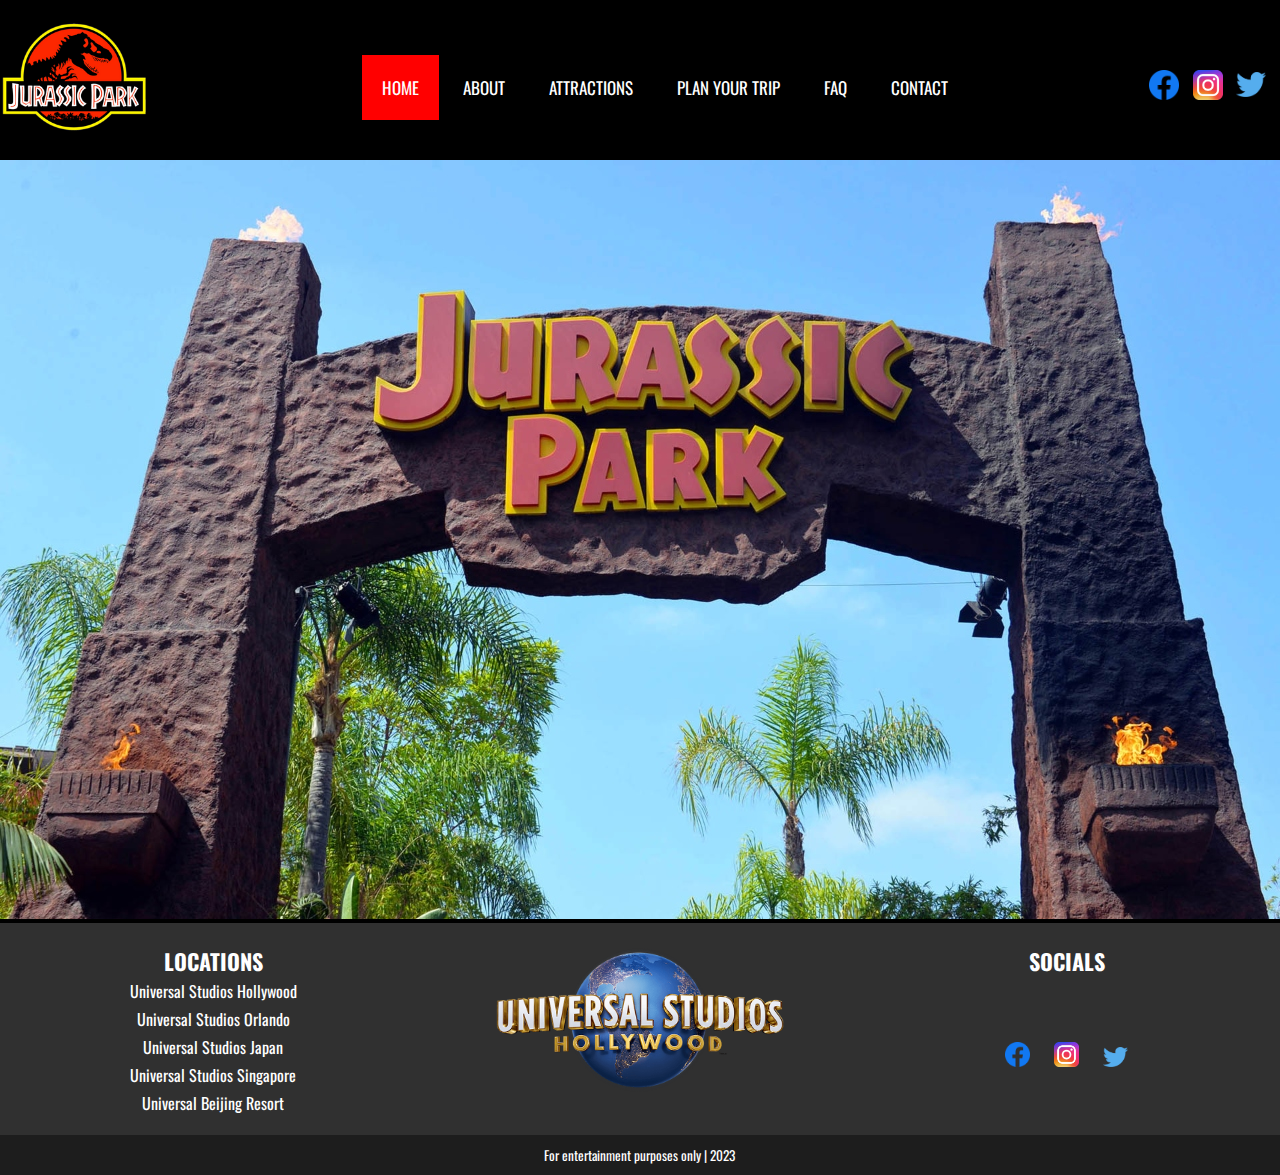
==== index.html @ 945a871c "added main image for main page and alternates for different screen sizes as well as checked for html" ====
<!doctype html>
<html lang="en">
    <head>
        <title>Jurassic Park Tours</title>
        <link rel="stylesheet" href="styles.css">
        <link rel="stylesheet" href="https://cdnjs.cloudflare.com/ajax/libs/font-awesome/4.7.0/css/font-awesome.min.css">
        <meta charset="UTF-8">
        <meta name="viewport" content="width=device-width, initial-scale=1">
        <script src="javascript.js" async></script>
    </head>
    <body>
        <header class="topnav">
            <div class="home">
                <a href="index.html"><img src="images/jurassicparklogo.png" alt="Jurassic Park Logo"></a>
            </div>

            <ul id="myLinks">
                <li class="currentPage"><a href="index.html">Home</a></li>
                <li><a href="#">About</a></li>
                <li><a href="#">Attractions</a></li>
                <li><a href="#">Plan Your Trip</a></li>
                <li><a href="#">FAQ</a></li>
                <li><a href="#">Contact</a></li>
            </ul>

            <div class="socials">
                <a href="https://www.facebook.com/UniversalStudiosHollywood/" target="_blank"><img src="images/Facebook.png" alt="Facebook link for Jurassic Park Tours website."></a>
                <a href="https://www.instagram.com/unistudios/?hl=en" target="_blank"><img src="images/instagram.png" alt="Instagram link for Jurassic Park Tours website."></a>
                <a href="https://twitter.com/UniStudios?ref_src=twsrc%5Egoogle%7Ctwcamp%5Eserp%7Ctwgr%5Eauthor" target="_blank"><img src="images/twitter.png" alt="Twitter link for Jurassic Park Tours website."></a>
            </div>
            

            <!-- hamburger menu -->
            <a href="javascript: void(0);" class="icon" onclick="myFunction()">
                <i class="fa fa-bars"></i>
              </a>
        </header>

        <picture class="mainImage">
            <source media="(max-width:500px)" srcset="images/jurassicParkEntrance500px.jpg">
            <source media="(max-width:961px)" srcset="images/jurassicParkEntrance1961px.jpg">
            <source media="(max-width:1280px)" srcset="images/jurassicParkEntrance1280.jpg">
            <img src="images/jurassicParkEntrance1280.jpg" alt="Biggest Jurassic Park Entrance Image.">
        </picture>

        <footer>
            <img src="images/universal-logo.png" alt="Universal Studios logo">
            
            <h3>Socials</h3>
            <div class="socials2">
                <a href="https://www.facebook.com/UniversalStudiosHollywood/" target="_blank"><img src="images/Facebook.png" alt="Facebook link for Jurassic Park Tours website."></a>
                <a href="https://www.instagram.com/unistudios/?hl=en" target="_blank"><img src="images/instagram.png" alt="Instagram link for Jurassic Park Tours website."></a>
                <a href="https://twitter.com/UniStudios?ref_src=twsrc%5Egoogle%7Ctwcamp%5Eserp%7Ctwgr%5Eauthor" target="_blank"><img src="images/twitter.png" alt="Twitter link for Jurassic Park Tours website."></a>
            </div>

            <h3 class="heading1">Locations</h3>
            <ul class="locations">
                <li><a href="https://www.universalstudioshollywood.com/web/en/us?__source=ps..psta..dr..ush..cna..pdt..len..adv..ipna..exna..prlsa..pous..csh..pgl..tgm..onof..sitena..2021&gclid=CjwKCAjwhJukBhBPEiwAniIcNX-76KeP8DraDmMhNZZ-oWbEqIw3ndaGOZDXCGV5Rdk2bGV9aglWeRoCqQoQAvD_BwE&gclsrc=aw.ds">Universal Studios Hollywood</a></li>
                <li><a href="https://www.universalorlando.com/web/en/us">Universal Studios Orlando</a></li>
                <li><a href="https://www.usj.co.jp/web/en/us">Universal Studios Japan</a></li>
                <li><a href="https://www.rwsentosa.com/en/attractions/universal-studios-singapore">Universal Studios Singapore</a></li>
                <li><a href="https://www.universalbeijingresort.com/en">Universal Beijing Resort</a></li>
            </ul>

            <small>For entertainment purposes only | 2023</small>
        </footer>
    </body>
</html>
---- styles.css ----
/* Default Styles */
@import url('https://fonts.googleapis.com/css2?family=Lato:ital,wght@1,300&family=Oswald:wght@200;300;400;500;600;700&display=swap');

html {
    background-color: #000;
    color: white;
    margin: 0;
    padding: 0;
}

body {
    margin: 0;
    padding: 0;
}

h1, h2, h3, h4, ul li, small {
    font-family: 'Oswald';
}

h1 {
    font-size: 30px;
}

h2 {
    font-size: 26px;
}

h3 {
    font-size: 22px;
}

/* Mobile Version */
@media screen and (min-width: 500px) {
    /* Mobile Menu */
    header {
        display: grid;
        grid-template-columns: 180px 1fr 50px;
    }

    .currentPage {
        background-color: red;
    }

    header ul li {
        list-style-type: none;
        text-align: center;
    }

    header ul li a {
        text-decoration: none;
        color: white;
        text-transform: uppercase;
    }

    header ul {
        overflow: hidden;
        position: relative;
        margin-top: 20px;
    }

    /* This is to hide the navigation items on mobile */
    header ul {
        display: none;
        padding-left: 0px;
    }

    header ul li a.icon {
        background: black;
        display: block;
        position: absolute;
        right: 0;
        top: 0;
    }

    header img, footer img {
        width: 150px;
    }

    .fa-bars::before {
        color: red;
    }

    .fa-bars::after {
        color: yellow;
    }

    /* Style the navigation menu */
    .topnav {
        overflow: hidden;
        background-color: #000;
        position: relative;
    }
  
    /* Hide the links inside the navigation menu (except for logo/home) */
    .topnav #myLinks {
        display: none;
        background-color: rgb(48, 48, 48);
        margin-top: 48px;
    }
  
    /* Style navigation menu links */
    .topnav a {
        color: white;
        padding: 14px 16px;
        text-decoration: none;
        font-size: 17px;
        display: block;
    }
    
    /* Style the hamburger menu */
    .topnav a.icon {
        background: black;
        display: block;
        position: absolute;
        right: 0;
        top: 0;
    }
    
    /* Add a grey background color on mouse-over */
    .topnav a:hover {
        background-color: yellow;
        color: white;
    }

    .topnav li a:hover {
        background-color: red;
    }
    
    /* Style the active link (or home/logo) */
    .active {
        color: white;
    }

    .home a:hover {
        background-color: transparent;
    }

    .socials {
        grid-column: 3 / 4;
        padding-left: 20px;
        padding-top: 20px;
    }

    .socials a {
        padding: 0px 0px 10px 0px;
    }

    .socials a:hover {
        background-color: transparent;
    }

    .socials img {
        width: 25px;
    }

    a.icon {
        grid-column: 2 / 3;
    }

    /* --- Main Image --- */

    /* --- Mobile footer --- */
    footer {
        display: grid;
        grid-template: 1fr;
        text-align: center;
        background-color:rgb(48, 48, 48);
    }

    footer img {
        margin: 0 auto;
    }

    footer h3 {
        text-transform: uppercase;
    }

    footer small {
        background-color:#1d1d1d;
        padding: 10px 20px;
    }

    footer .socials2 img {
        width: 25px;
        padding-left: 10px;
        padding-right: 10px;
        padding-bottom: 10px;
    }

    .locations {
        list-style-type: none;
        padding: 0px;
        margin-top: -10px;
    }
    .locations ul {
        padding: 0px;
    }

    .locations li a {
        color: white;
        text-decoration: none;
    }

    .locations li a:hover {
        color: red;
    }
}

/* --- Tablet Version--- */
@media screen and (min-width: 961px) {
    header img, footer img {
        width: 150px;
    }

    header {
        display: grid;
        grid-template-columns: 150px 1fr 50px;
        padding: 20px;
    }

    header ul {
        padding-left: 0px;
    }

    header ul li {
        list-style-type: none;
        text-align: center;
    }

    header ul li a {
        text-decoration: none;
        color: white;
        text-transform: uppercase;
    }

    header ul li a:hover {
        background-color:rgb(48, 48, 48);
        color: white;
    }

    #myLinks {
        margin: 20px 10px 10px 10px;
    }

    .currentPage {
        background-color: red;
    }

    .home, .home a {
        padding: 0px;
    }

    .home a:hover {
        background-color: transparent;
    }

    .topnav a img:hover {
        background-color: transparent;
    }

    a.icon {
        grid-column: 2 / 3;
    }

    .icon:hover {
        background-color: yellow;
    }

    .fa-bars::before {
        color: red;
    }

    .fa-bars::after {
        color: yellow;
    }

    /* Style the navigation menu */
    .topnav {
        overflow: hidden;
        background-color: #000;
        position: relative;
    }
  
    /* Hide the links inside the navigation menu (except for logo/home) */
    .topnav #myLinks {
        display: none;
        background-color: rgb(48, 48, 48);
    }
  
    /* Style navigation menu links */
    .topnav a {
        color: white;
        text-decoration: none;
        font-size: 17px;
        display: block;
    }
    
    /* Style the hamburger menu */
    .topnav a.icon {
        display: block;
        position: absolute;
        right: 0;
        top: 0;
    }

    .topnav li a:hover {
        background-color: red;
    }
    
    /* Style the active link (or home/logo) */
    .active {
        color: white;
    }

    .socials {
        display: block;
        grid-column: 3 / 4;
        align-items: center;
        padding-top: 15px;
        padding-left: 0px;
    }

    .socials a {
        padding: 2px;
    }

    .socials img {
        width: 25px;
    }

    /* --- Tablet footer --- */
    footer {
        display: grid;
        grid-template-columns: 1fr 1fr 1fr;
        text-align: center;
        background-color:rgb(48, 48, 48);
    }

    footer img {
        margin: 0 auto;
        grid-column: 2 / 3;
        grid-row: 1 / 4;
        width: 300px;
    }

    footer h3 {
        grid-column: 3 / 4;
        text-transform: uppercase;
    }

    footer h3.heading1 {
        grid-column: 1 / 2;
        grid-row: 1 / 2;
    }

    footer .socials2 {
        grid-column: 3 / 4;
    }

    footer .socials2 img {
        width: 25px;
        padding-bottom: 20px;
        padding-right: 10px;
        padding-left: 10px;
        margin-top: 0px;
    }

    .locations {
        padding-left: 0px;
        grid-column: 1 / 2;
        grid-row: 2 / 3;
        margin-top: -8px;
    }

    h3.heading1 {
        margin-bottom: 0px;
        grid-column: 1 / 2;
        height: 20px;
    }

    .locations li {
        list-style-type: none;
    }

    .locations li a {
        text-decoration: none;
        color: white;
    }

    .locations li a:hover {
        color: red;
    }

    footer small {
        padding: 20px;
        background-color: #1d1d1d;
        grid-column: 1 / 4;
    }
}

/* --- Desktop Version --- */
@media screen and (min-width: 1280px) {
    body {
        width: 1280px;
        margin: 0 auto;
    }

    header {
        display: grid;
        grid-template-columns: 200px 1fr 150px;
        padding: 20px 0px;
    }

    header ul {
        text-align: center;
        justify-content: space-around;
        align-items: center;
        padding-left: 0px;
        display: block !important;
    }

    .topnav #myLinks {
        background-color: transparent;
        justify-content: space-evenly;
    }

    .topnav #myLinks {
        margin-top: 35px;
    }

    #myLinks li a {
        padding: 0px;
    }

    header ul li {
        list-style-type: none;
        text-transform: uppercase;
        display: inline-block;
        padding: 20px;
    }

    header ul li:hover {
        background-color: red;
        color: white;
    }

    header ul li a {
        color: white;
        text-decoration: none;
        padding: 20px;
    }

    .topnav a.icon {
        display: none !important;
    }

    .fa:hover {
        padding: 0px;
    }

    footer {
        display: grid;
        grid-template-columns: 1fr 1fr 1fr;
        text-align: center;
        background-color:rgb(48, 48, 48);
    }

    footer img {
        width: 300px;
        margin: 0 auto;
        grid-column: 2 / 3;
        grid-row: 1 / 3;
    }

    footer small {
        grid-column: 1 / 4;
        padding: 10px;
        background-color: #1d1d1d;
    }

    footer h3 {
        text-transform: uppercase;
        text-align: center;
        grid-column: 3 / 4;
    }

    footer .heading1 {
        grid-column: 1 / 2;
        grid-row: 1 / 2;
    }

    /* socials for header */
    .socials {
        display: inline-flex;
        justify-content: space-evenly;
        align-items: center;
    }

    .socials img, .socials2 img {
        width: 30px;
    }

    .socials a {
        width: 25px;
        padding: 0px;
    }

    .socials a:hover {
        background-color: transparent;
    }

    /* Social Links for footer section */
    .socials2 {
        align-content: center;
        grid-column: 3 / 4;
    }

    .socials2 img {
        padding: 0px 20px;
    }

    /* Locations section on footer */
    .locations {
        grid-column: 1 / 2;
        grid-row: 2 / 3;
        padding-left: 0px;
        margin-top: -20px;
    }

    .locations li {
        list-style-type: none;
        padding-bottom: 4px;
    }

    .locations li a {
        color: white;
    }

    .locations li a:hover {
        color: red;
    }
}
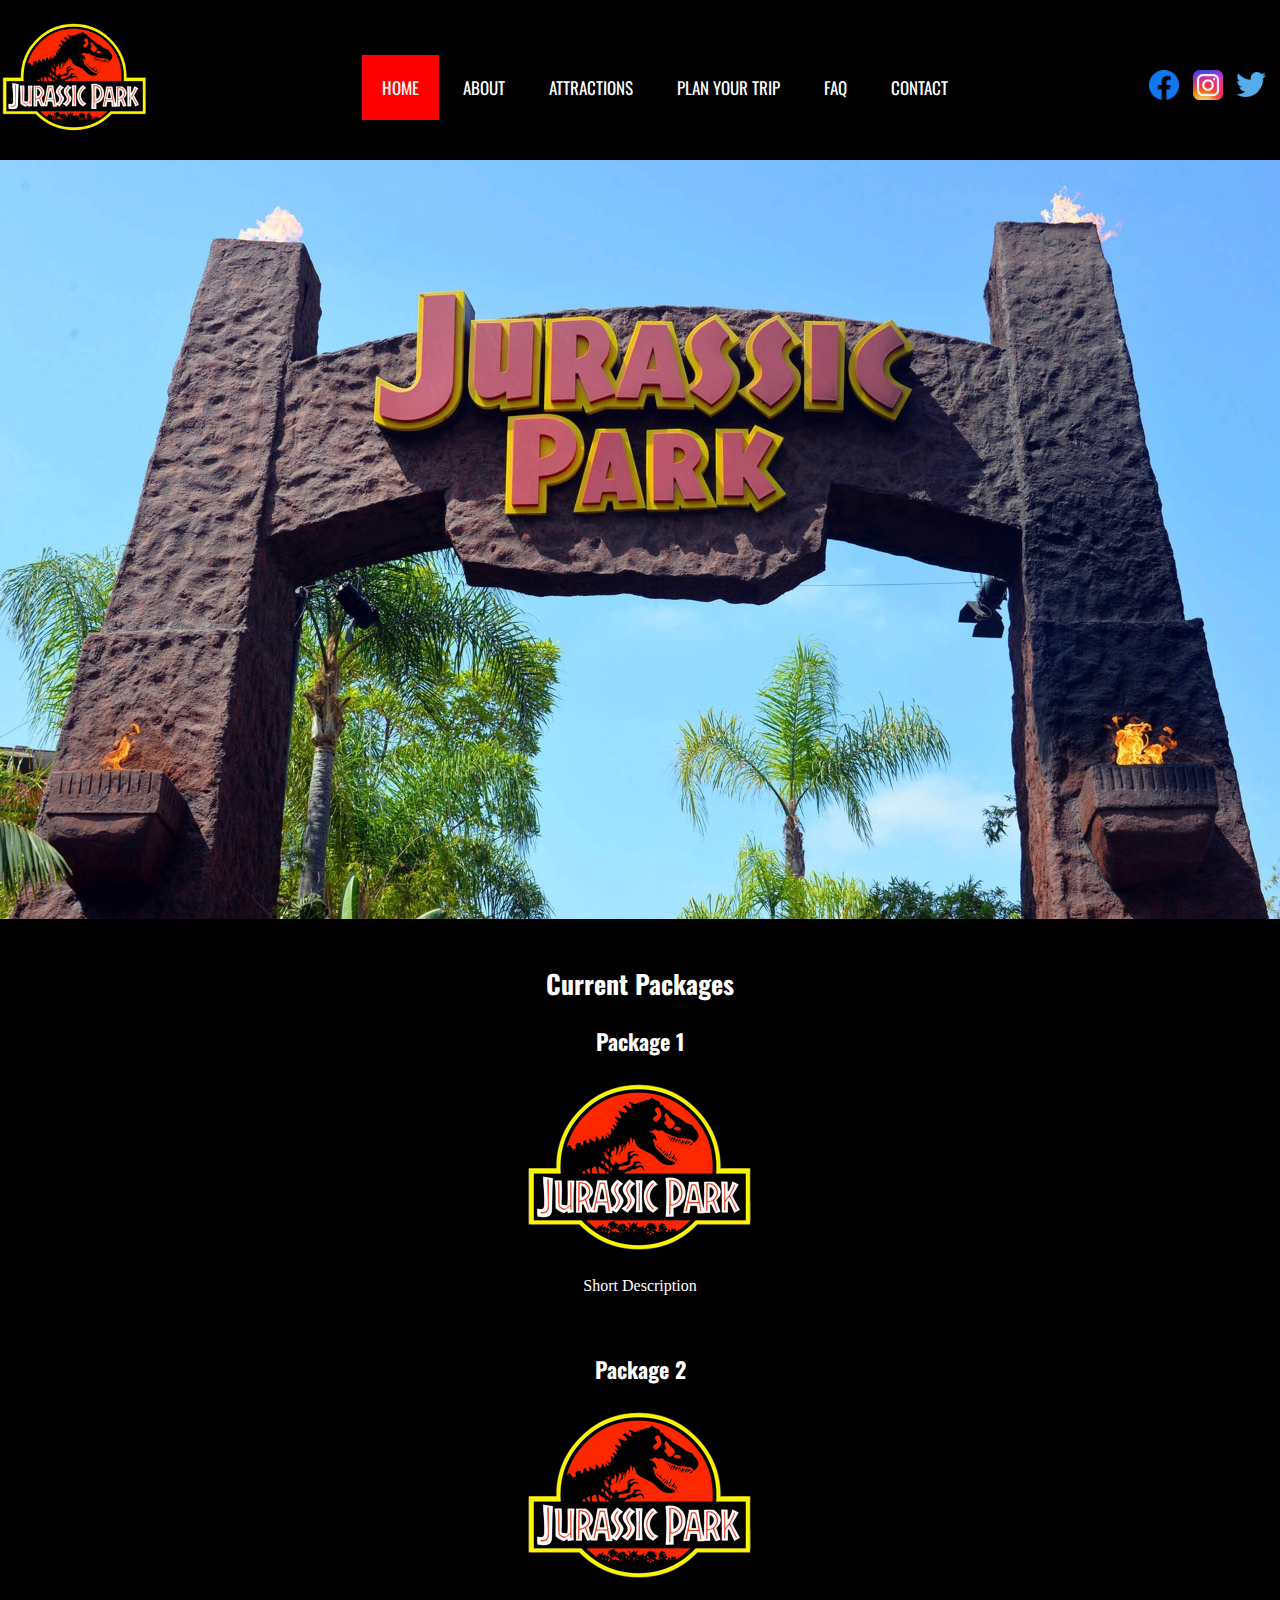
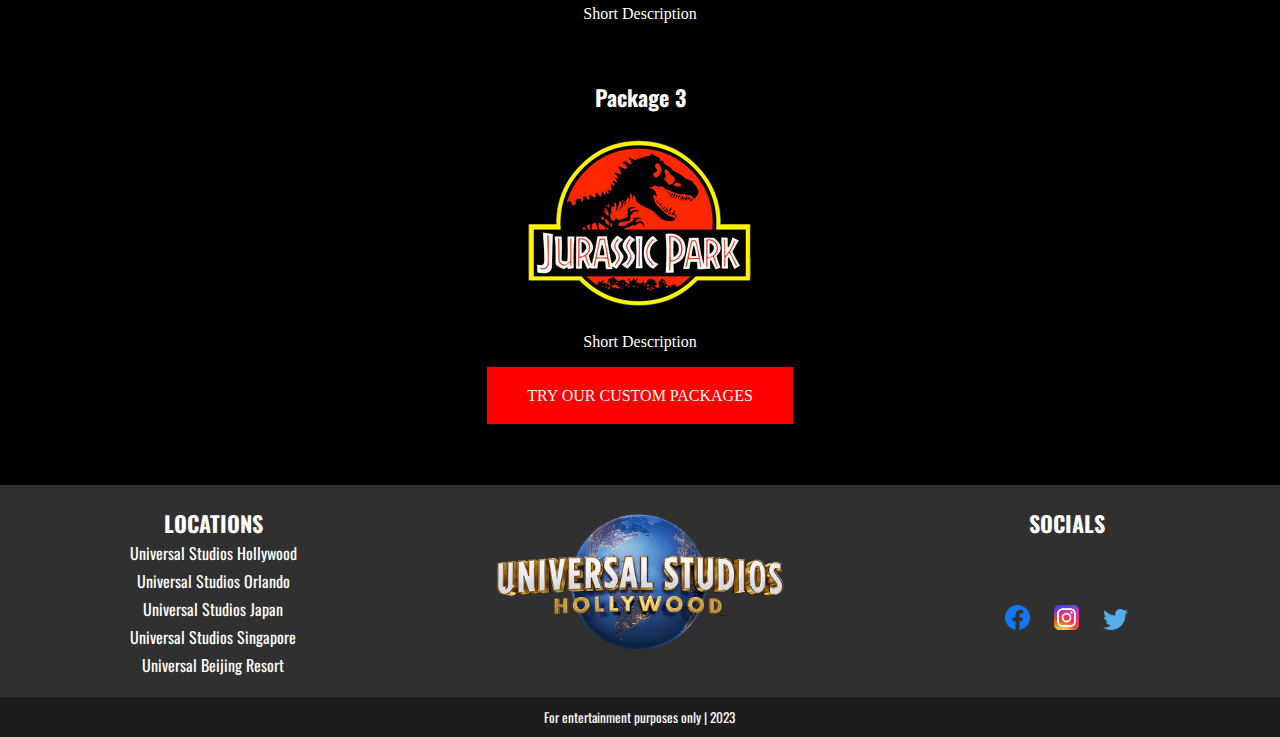
==== commit 627a8249: "added packages section to home page" ====
--- a/index.html
+++ b/index.html
@@ -36,12 +36,38 @@
               </a>
         </header>
 
+        <!-- Main Image -->
         <picture class="mainImage">
             <source media="(max-width:500px)" srcset="images/jurassicParkEntrance500px.jpg">
-            <source media="(max-width:961px)" srcset="images/jurassicParkEntrance1961px.jpg">
+            <source media="(max-width:961px)" srcset="images/jurassicParkEntrance1961.jpg" width="961px">
             <source media="(max-width:1280px)" srcset="images/jurassicParkEntrance1280.jpg">
             <img src="images/jurassicParkEntrance1280.jpg" alt="Biggest Jurassic Park Entrance Image.">
         </picture>
+
+        <!-- Current Packages -->
+        <section class="packages">
+            <h2>Current Packages</h2>
+
+            <section class="package1">
+                <h3>Package 1</h3>
+                <img src="images/jurassicparklogo.png">
+                <p>Short Description</p>
+            </section>
+
+            <section class="package2">
+                <h3>Package 2</h3>
+                <img src="images/jurassicparklogo.png">
+                <p>Short Description</p>
+            </section>
+
+            <section class="package3">
+                <h3>Package 3</h3>
+                <img src="images/jurassicparklogo.png">
+                <p>Short Description</p>
+            </section>
+
+            <a href="#">Try Our Custom Packages</a>
+        </section>
 
         <footer>
             <img src="images/universal-logo.png" alt="Universal Studios logo">
--- a/styles.css
+++ b/styles.css
@@ -157,7 +157,25 @@
         grid-column: 2 / 3;
     }
 
-    /* --- Main Image --- */
+    /* --- Packages --- */
+    .packages {
+        padding: 20px 20px 80px 20px;
+        text-align: center;
+    }
+
+    .package1, .package2, .package3 {
+        padding-bottom: 20px;
+        text-align: center;
+    }
+
+    .packages a {
+        color: white;
+        text-align: center;
+        text-decoration: none;
+        text-transform: uppercase;
+        background-color: red;
+        padding: 20px 40px;
+    }
 
     /* --- Mobile footer --- */
     footer {
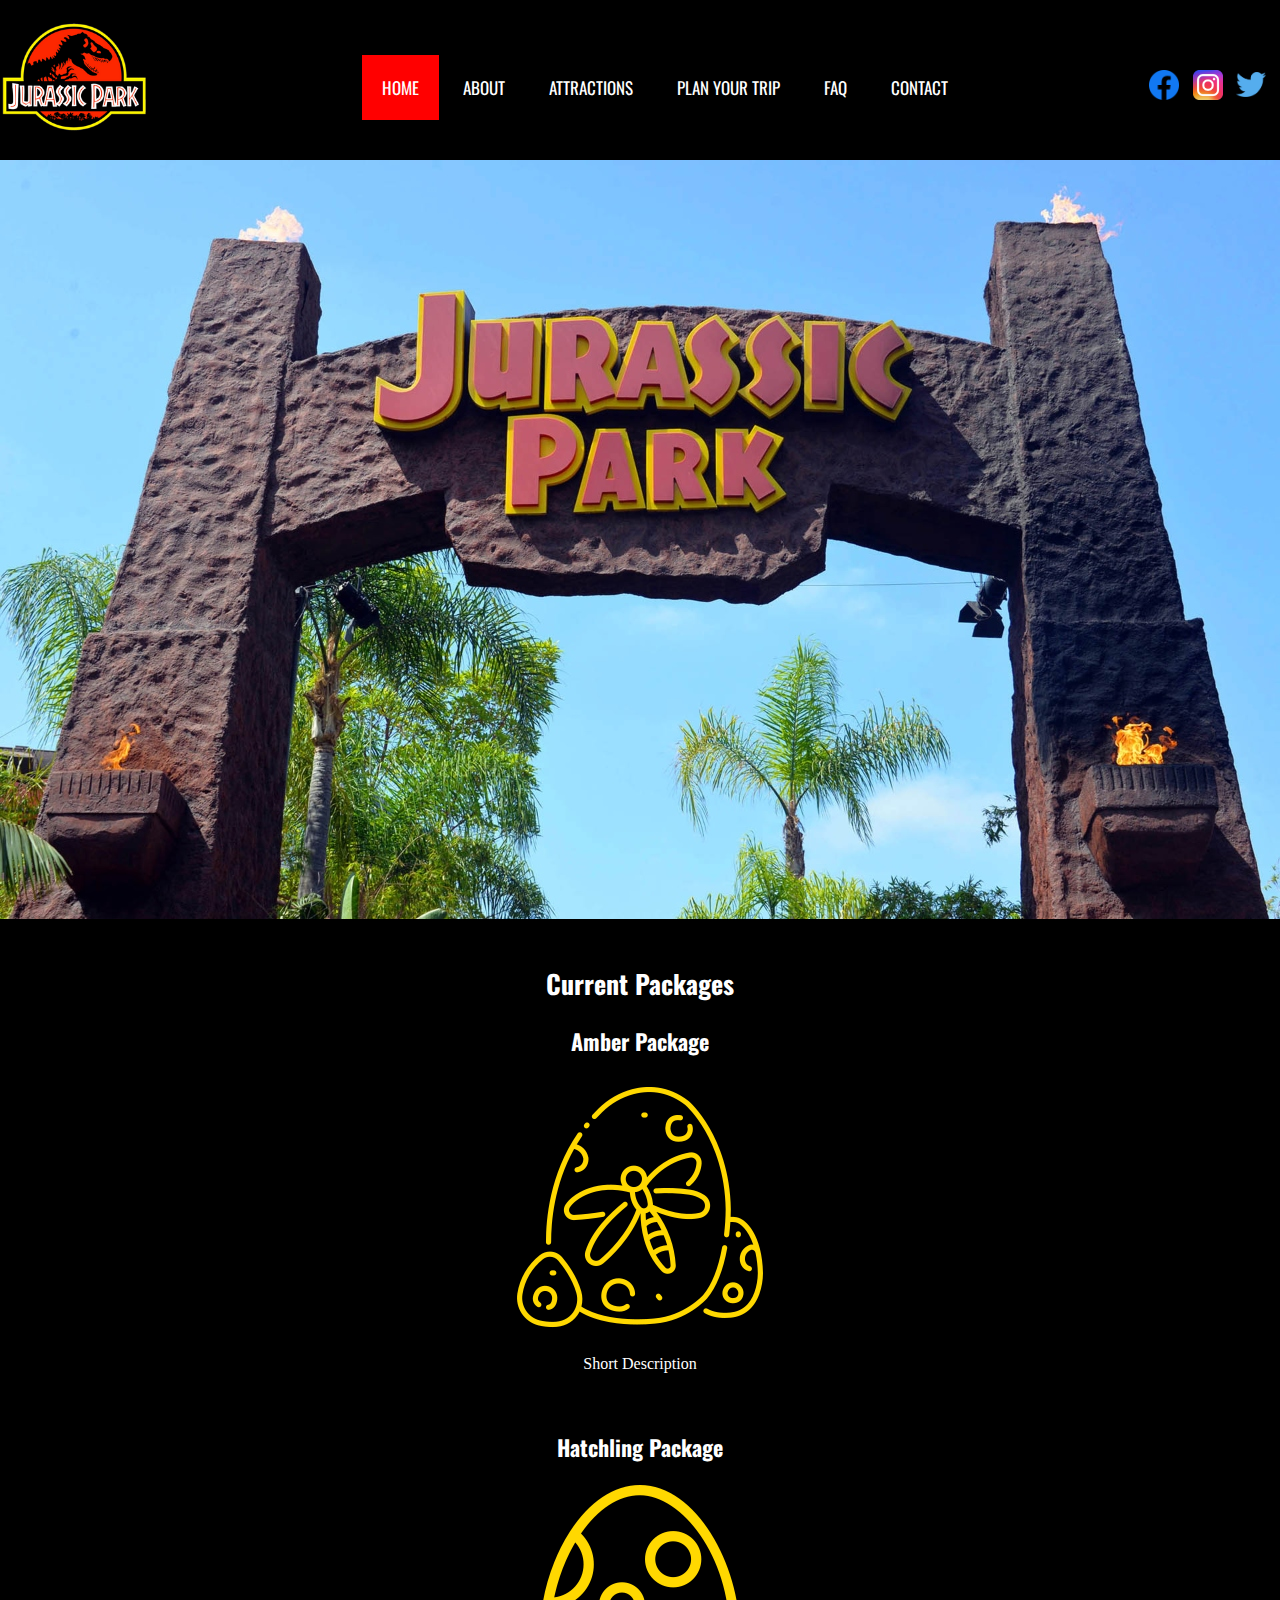
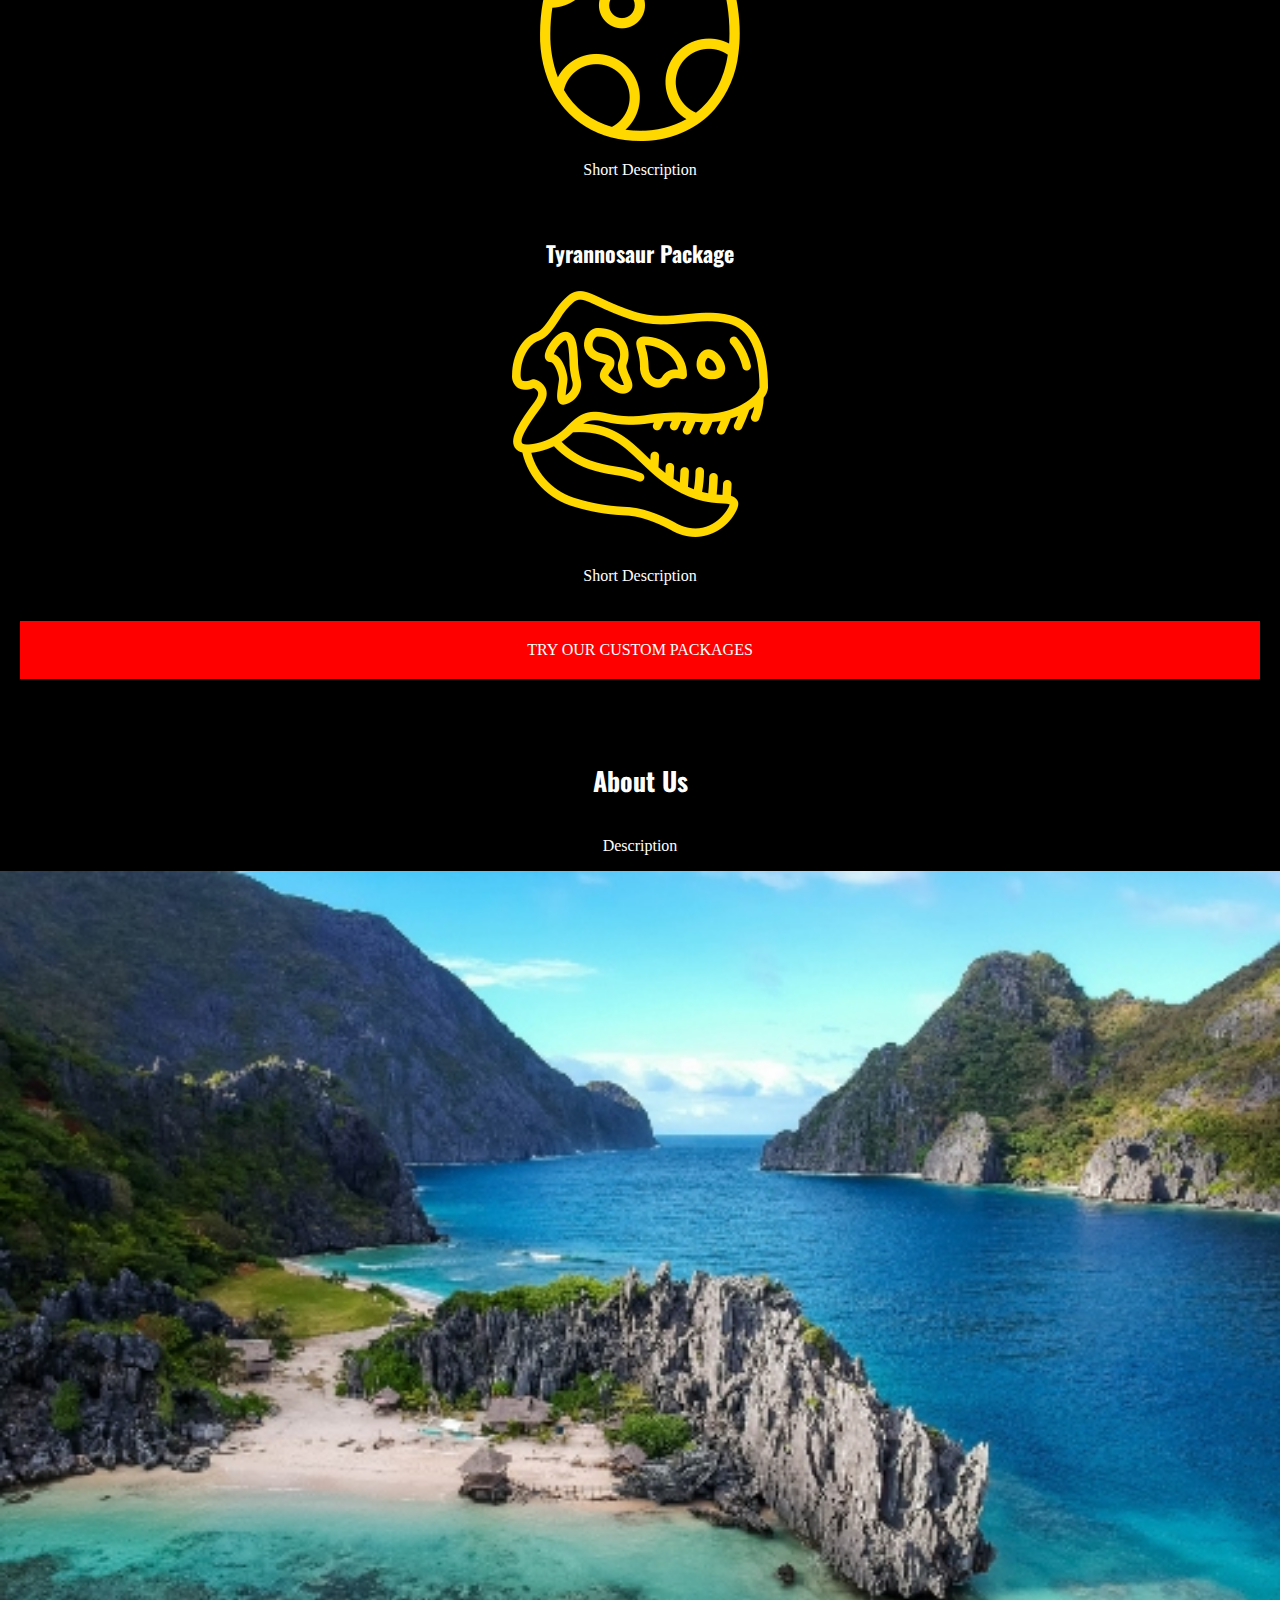
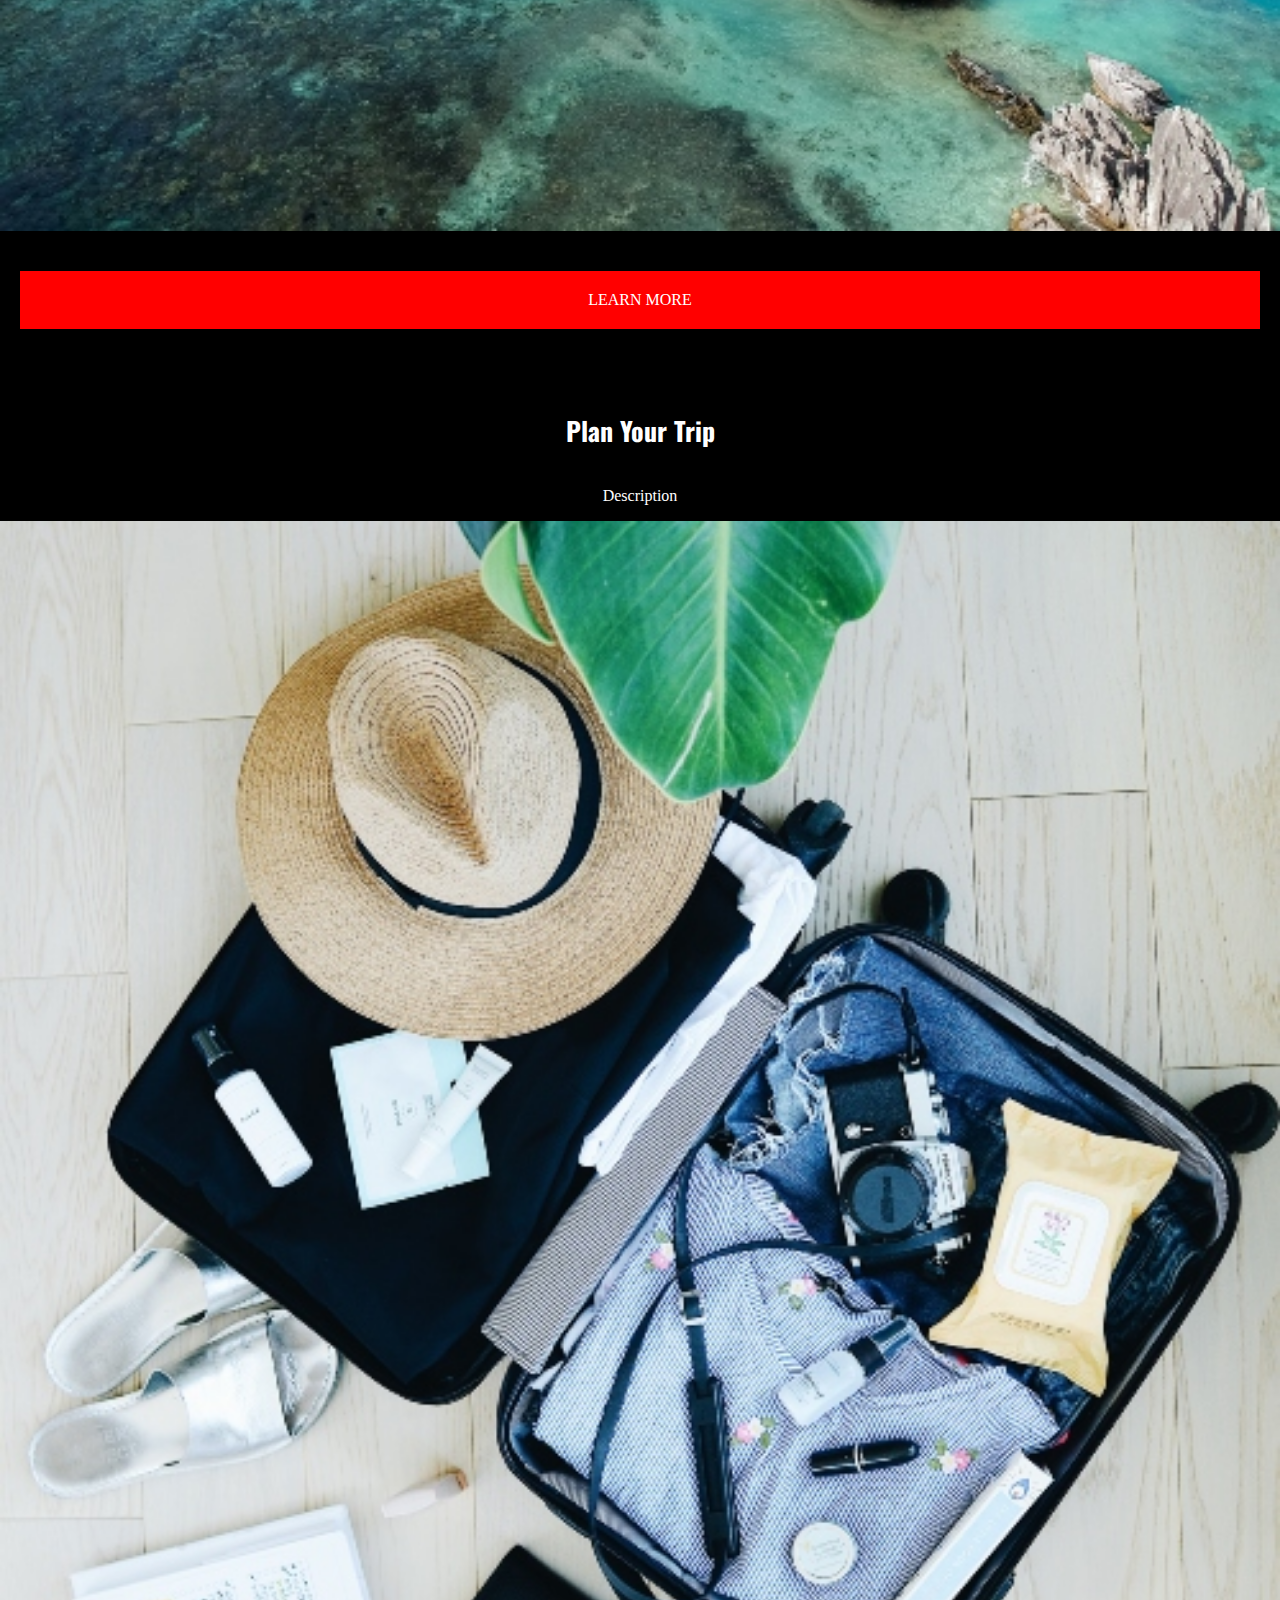
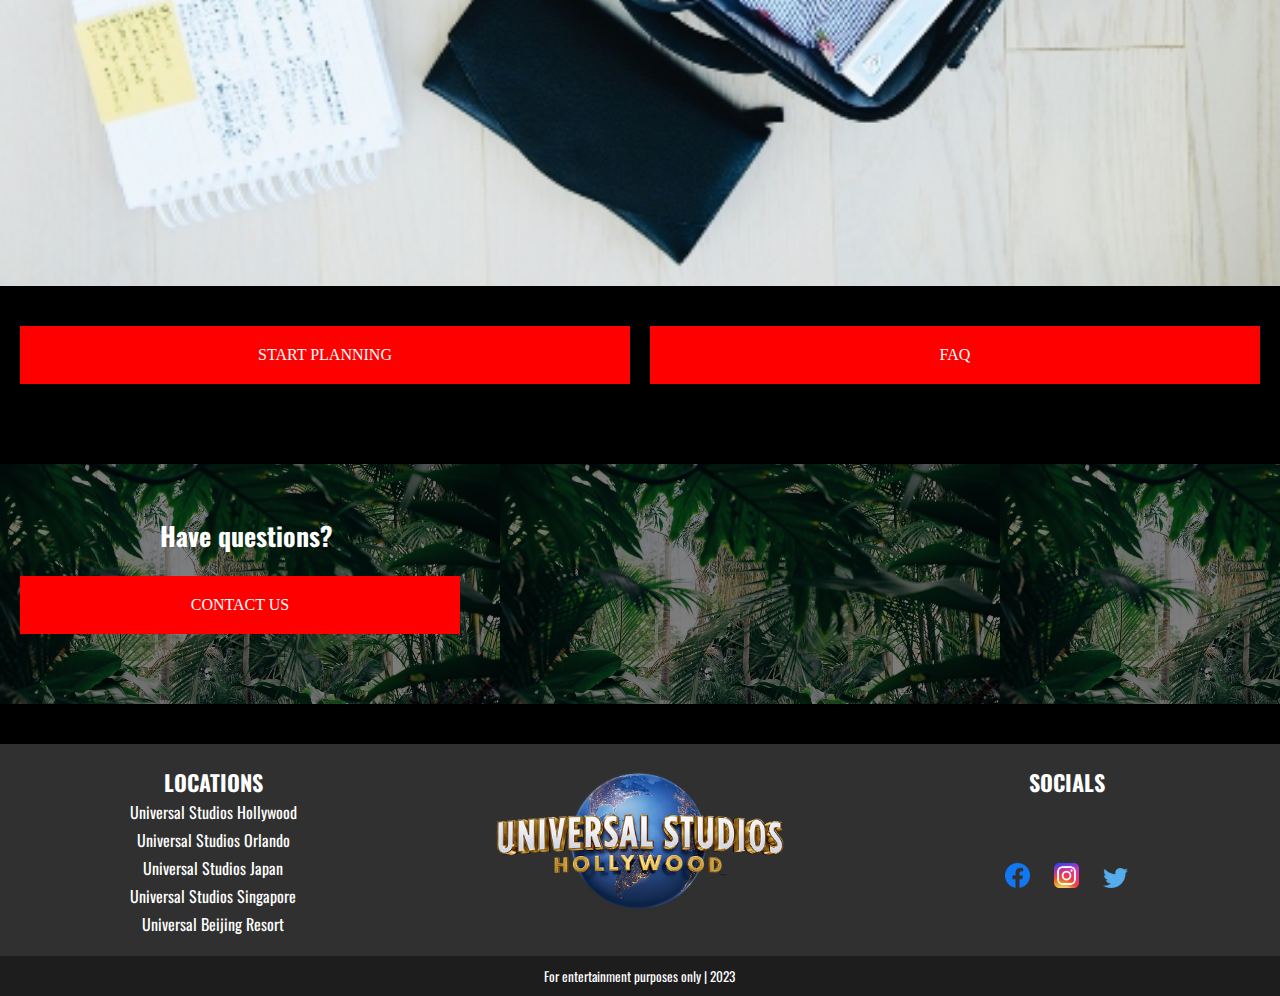
==== commit db6f8008: "finished up home page mobile layout" ====
--- a/index.html
+++ b/index.html
@@ -49,24 +49,49 @@
             <h2>Current Packages</h2>
 
             <section class="package1">
-                <h3>Package 1</h3>
-                <img src="images/jurassicparklogo.png">
+                <h3>Amber Package</h3>
+                <img src="images/amber.png">
                 <p>Short Description</p>
             </section>
 
             <section class="package2">
-                <h3>Package 2</h3>
-                <img src="images/jurassicparklogo.png">
+                <h3>Hatchling Package</h3>
+                <img src="images/hatchling.png">
                 <p>Short Description</p>
             </section>
 
             <section class="package3">
-                <h3>Package 3</h3>
-                <img src="images/jurassicparklogo.png">
+                <h3>Tyrannosaur Package</h3>
+                <img src="images/trex.png">
                 <p>Short Description</p>
             </section>
 
             <a href="#">Try Our Custom Packages</a>
+        </section>
+
+        <section class="aboutUs">
+            <h2>About Us</h2>
+            <p>Description</p>
+            <img src="images/island500.jpg" alt="Island drone picture.">
+            <a href="#">Learn More</a>
+        </section>
+
+        <section class="planTrip">
+            <h2>Plan Your Trip</h2>
+            <p>Description</p>
+            <img src="images/travelling.jpg" alt="Island drone picture.">
+            <div class="links">
+                <a href="#">Start Planning</a>
+                <a href="#">FAQ</a>
+            </div>
+        </section>
+
+        <div class="questionsCallout">
+            <h2>Have questions?</h2>
+            <a href="#">Contact Us</a>
+        </div>
+
+        <section class="questions">
         </section>
 
         <footer>
--- a/styles.css
+++ b/styles.css
@@ -131,6 +131,11 @@
         color: white;
     }
 
+    .mainImage {
+        display: block;
+        overflow: clip;
+    }
+
     .home a:hover {
         background-color: transparent;
     }
@@ -159,8 +164,14 @@
 
     /* --- Packages --- */
     .packages {
-        padding: 20px 20px 80px 20px;
-        text-align: center;
+        display: flex;
+        flex-direction: column;
+        padding: 20px 20px 60px 20px;
+        text-align: center;
+    }
+
+    .packages h2 {
+        margin-bottom: 0px;
     }
 
     .package1, .package2, .package3 {
@@ -176,6 +187,117 @@
         background-color: red;
         padding: 20px 40px;
     }
+
+    /* --- About Us Section --- */
+    .aboutUs {
+        display: flex;
+        flex-direction: column;
+        padding-top: 0px;
+        padding-bottom: 60px;
+        text-align: center;
+    }
+
+    .aboutUs img {
+        padding-bottom: 40px;
+    }
+
+    .aboutUs a {
+        color: white;
+        text-align: center;
+        text-decoration: none;
+        text-transform: uppercase;
+        background-color: red;
+        padding: 20px;
+        margin-left: 20px;
+        margin-right: 20px;
+    }
+
+    /* --- Plan Your Trip Section --- */
+    .planTrip {
+        display: flex;
+        flex-direction: column;
+        padding-top: 0px;
+        padding-bottom: 20px;
+        text-align: center;
+    }
+
+    .planTrip img {
+        padding-bottom: 20px;
+    }
+
+    .planTrip a {
+        color: white;
+        text-align: center;
+        text-decoration: none;
+        text-transform: uppercase;
+        background-color: red;
+        padding: 20px;
+    }
+
+    .planTrip .links a:first-child {
+        margin-right: 10px;
+    }
+
+    .planTrip .links a:last-child {
+        margin-left: 10px;
+    }
+
+    .links {
+        display: grid;
+        grid-template-columns: 1fr 1fr;
+        margin: 20px;
+    }
+
+    /* --- Questions Callout Section --- */
+    .questions {
+        display: flex;
+        padding-top: 120px;
+        padding-bottom: 120px;
+        padding-left: 20px;
+        padding-right: 20px;
+        background-image:url(images/jungle500.jpg);
+        filter: hue-rotate(0deg) brightness(50%) grayscale(10%);
+        margin-top: 40px;
+        margin-bottom: 40px;
+    }
+
+    .questionsCallout {
+        position: absolute;
+        z-index: 1;
+    }
+
+    .questionsCallout a {
+        position: absolute;
+        color: white;
+        text-align: center;
+        text-decoration: none;
+        text-transform: uppercase;
+        background-color: red;
+        padding: 20px;
+        margin-left: 20px;
+        width: 400px;
+    }
+
+    .questionsCallout h2 {
+        padding-top: 70px;
+        margin-left: 160px;
+    }
+
+    /*.questions h2 {
+        position: absolute;
+        margin-left: auto;
+        margin-right: auto;
+    }*/
+
+    /*.questions a {
+        position: absolute;
+        color: white;
+        text-align: center;
+        text-decoration: none;
+        text-transform: uppercase;
+        background-color: red;
+        padding: 20px;
+    }*/
 
     /* --- Mobile footer --- */
     footer {
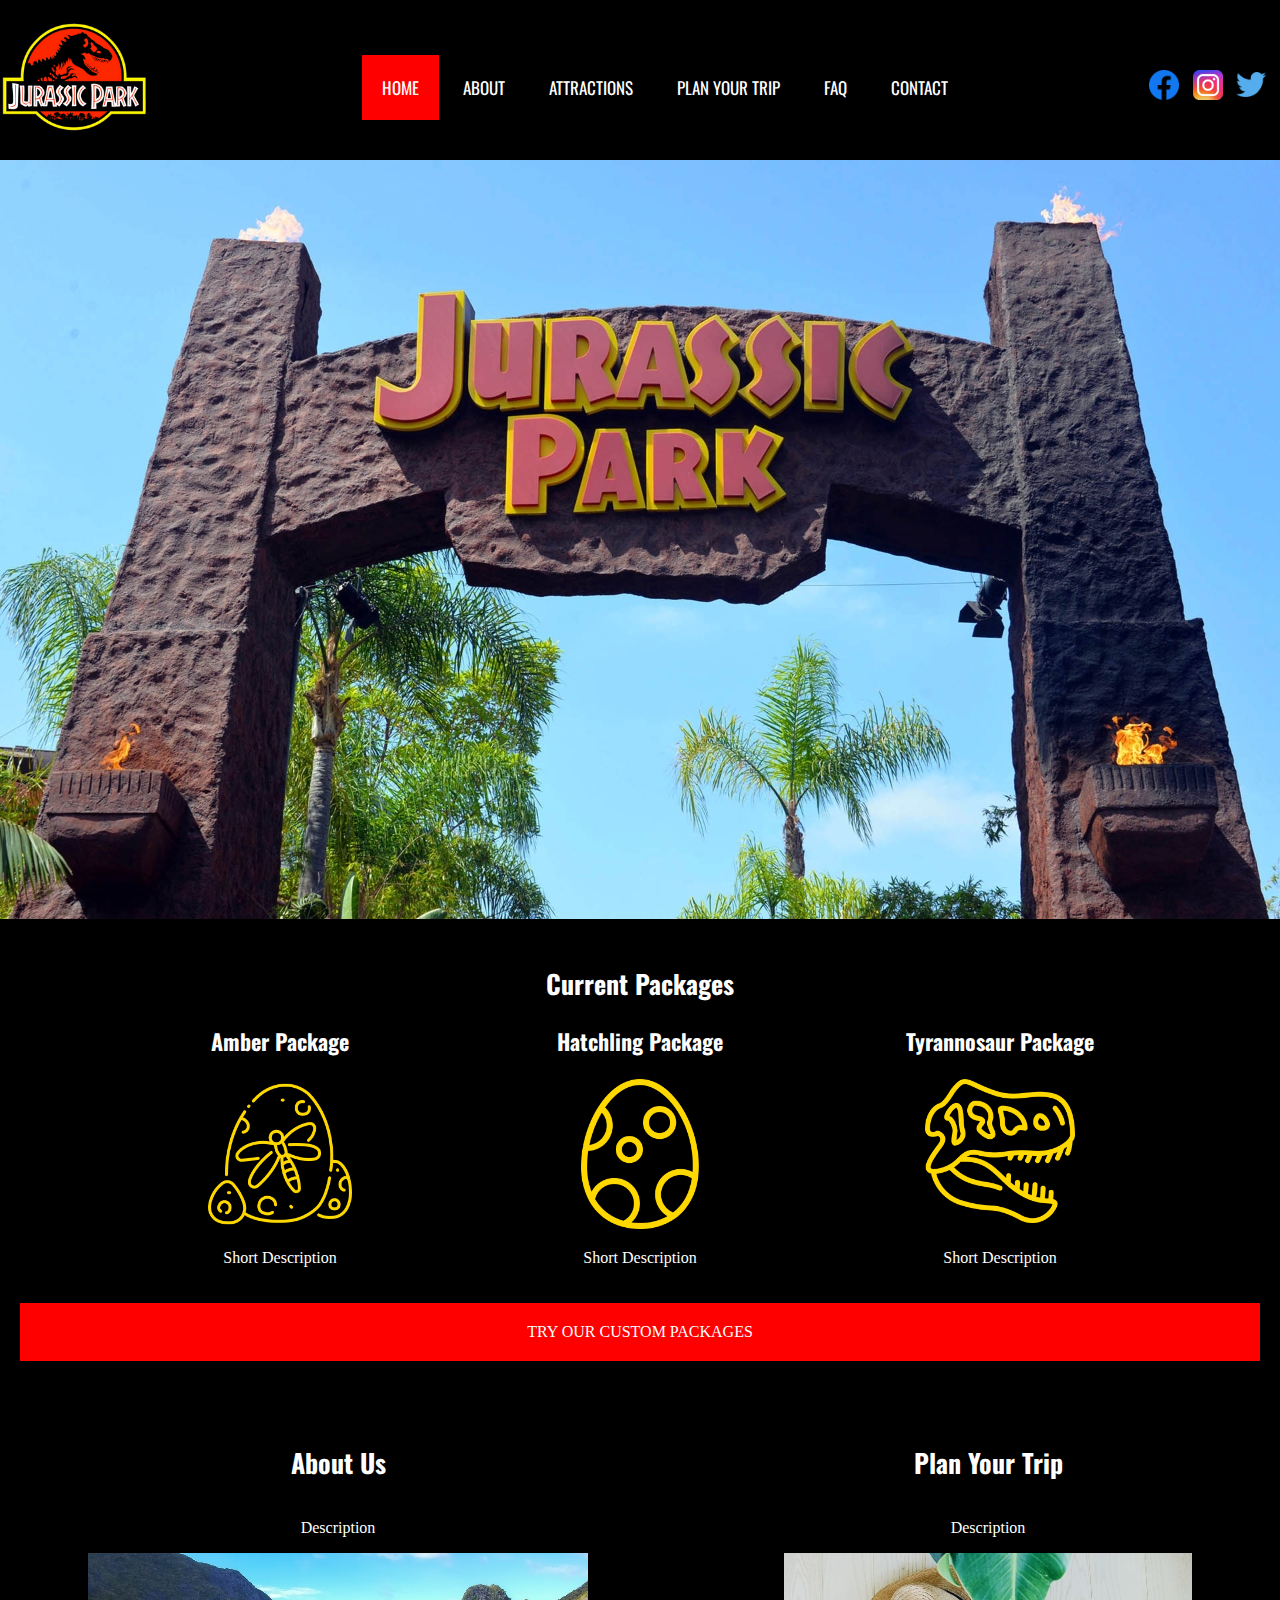
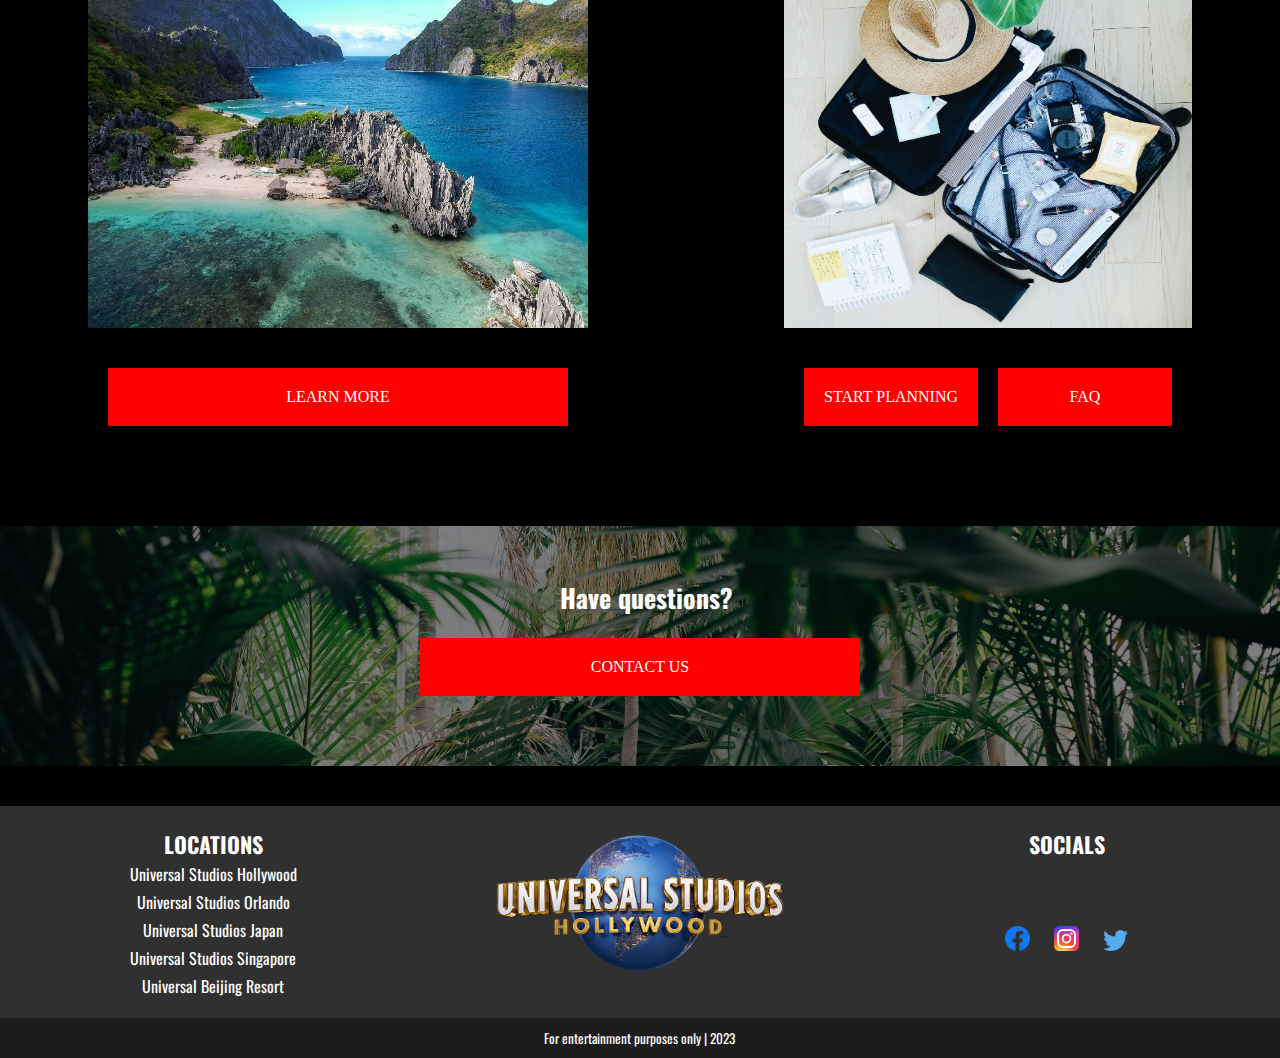
==== commit 17765bc7: "finished home page" ====
--- a/index.html
+++ b/index.html
@@ -48,43 +48,47 @@
         <section class="packages">
             <h2>Current Packages</h2>
 
-            <section class="package1">
-                <h3>Amber Package</h3>
-                <img src="images/amber.png">
-                <p>Short Description</p>
-            </section>
+            <div class="flexPackages">
+                <section class="package1">
+                    <h3>Amber Package</h3>
+                    <img src="images/amber.png">
+                    <p>Short Description</p>
+                </section>
 
-            <section class="package2">
-                <h3>Hatchling Package</h3>
-                <img src="images/hatchling.png">
-                <p>Short Description</p>
-            </section>
+                <section class="package2">
+                    <h3>Hatchling Package</h3>
+                    <img src="images/hatchling.png">
+                    <p>Short Description</p>
+                </section>
 
-            <section class="package3">
-                <h3>Tyrannosaur Package</h3>
-                <img src="images/trex.png">
-                <p>Short Description</p>
-            </section>
+                <section class="package3">
+                    <h3>Tyrannosaur Package</h3>
+                    <img src="images/trex.png">
+                    <p>Short Description</p>
+                </section>
+            </div>
 
             <a href="#">Try Our Custom Packages</a>
         </section>
 
-        <section class="aboutUs">
-            <h2>About Us</h2>
-            <p>Description</p>
-            <img src="images/island500.jpg" alt="Island drone picture.">
-            <a href="#">Learn More</a>
-        </section>
+        <div class="container">
+            <section class="aboutUs">
+                <h2>About Us</h2>
+                <p>Description</p>
+                <img src="images/island500.jpg" alt="Island drone picture.">
+                <a href="#">Learn More</a>
+            </section>
 
-        <section class="planTrip">
-            <h2>Plan Your Trip</h2>
-            <p>Description</p>
-            <img src="images/travelling.jpg" alt="Island drone picture.">
-            <div class="links">
-                <a href="#">Start Planning</a>
-                <a href="#">FAQ</a>
-            </div>
-        </section>
+            <section class="planTrip">
+                <h2>Plan Your Trip</h2>
+                <p>Description</p>
+                <img src="images/travelling.jpg" alt="Island drone picture.">
+                <div class="links">
+                    <a href="#">Start Planning</a>
+                    <a href="#">FAQ</a>
+                </div>
+            </section>
+        </div>
 
         <div class="questionsCallout">
             <h2>Have questions?</h2>
--- a/styles.css
+++ b/styles.css
@@ -186,6 +186,14 @@
         text-transform: uppercase;
         background-color: red;
         padding: 20px 40px;
+    }
+
+    .package1 img, .package3 img {
+        width: 150px;
+    }
+
+    .package2 img {
+        height: 150px;
     }
 
     /* --- About Us Section --- */
@@ -468,6 +476,48 @@
         width: 25px;
     }
 
+    /* --- Tablet packages section --- */
+    .flexPackages {
+        display: flex;
+        justify-content: space-evenly;
+    }
+
+    .package1, .package2, .package3 {
+        width: 200px;
+    }
+
+    .package1 img, .package3 img {
+        width: 150px;
+    }
+
+    .package2 img {
+        height: 150px;
+    }
+
+    /* --- flex plan trip and about sections --- */
+    .container {
+        display: flex;
+        justify-content: space-between;
+    }
+
+    .container .aboutUs {
+        margin-right: 10px;
+    }
+
+    .container .planTrip {
+        margin-left: 10px;
+    }
+
+    .container .planTrip img {
+        height: 375px;
+        overflow: clip;
+    }
+
+    /* --- Questions Callout --- */
+    .questionsCallout {
+        padding-left: 250px;
+    }
+
     /* --- Tablet footer --- */
     footer {
         display: grid;
@@ -598,6 +648,14 @@
         padding: 0px;
     }
 
+
+    /* --- Plan Your Trip Section - Desktop --- */
+    div.container {
+        display: flex;
+        justify-content: space-around;
+    }
+
+    /* --- Footer Section - Desktop --- */
     footer {
         display: grid;
         grid-template-columns: 1fr 1fr 1fr;
@@ -627,6 +685,14 @@
     footer .heading1 {
         grid-column: 1 / 2;
         grid-row: 1 / 2;
+    }
+
+    .questions {
+        background-image: url(images/jungle1280.jpg);
+    }
+
+    .questionsCallout {
+        padding-left: 400px;
     }
 
     /* socials for header */
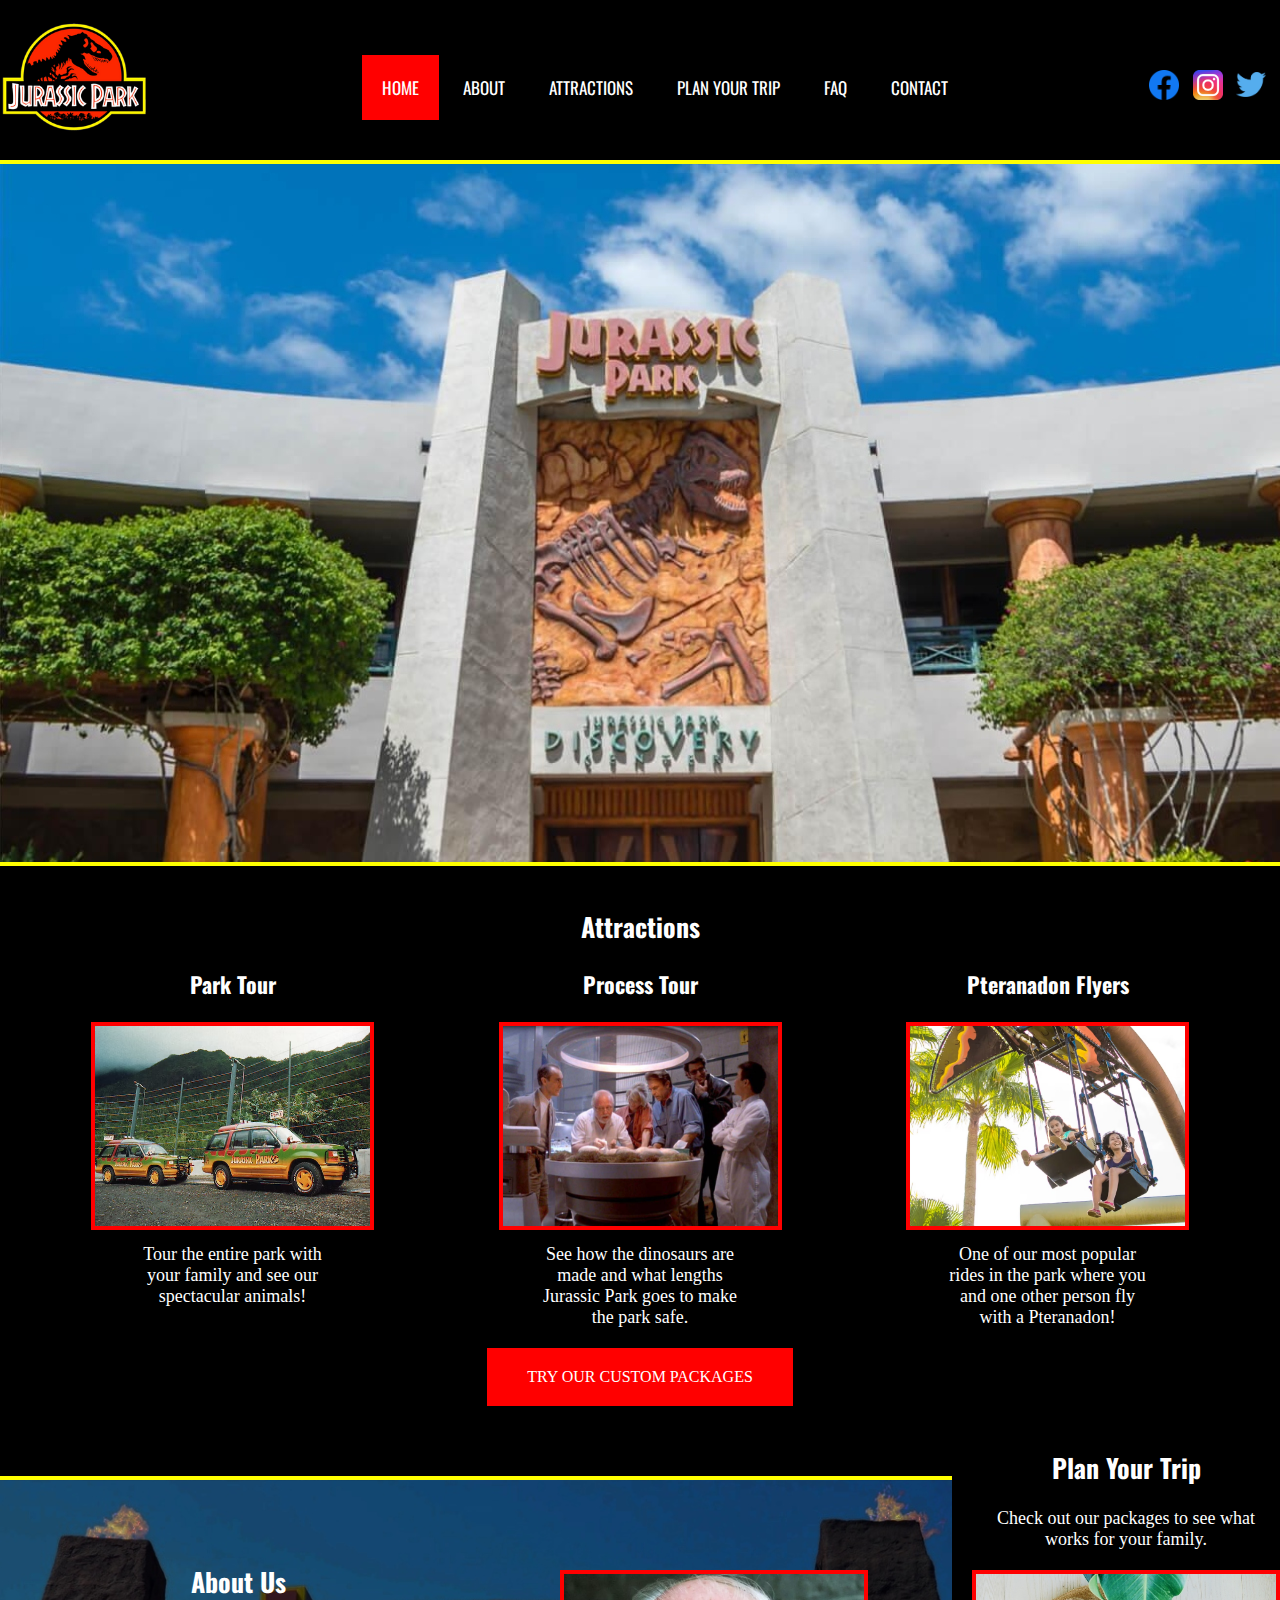
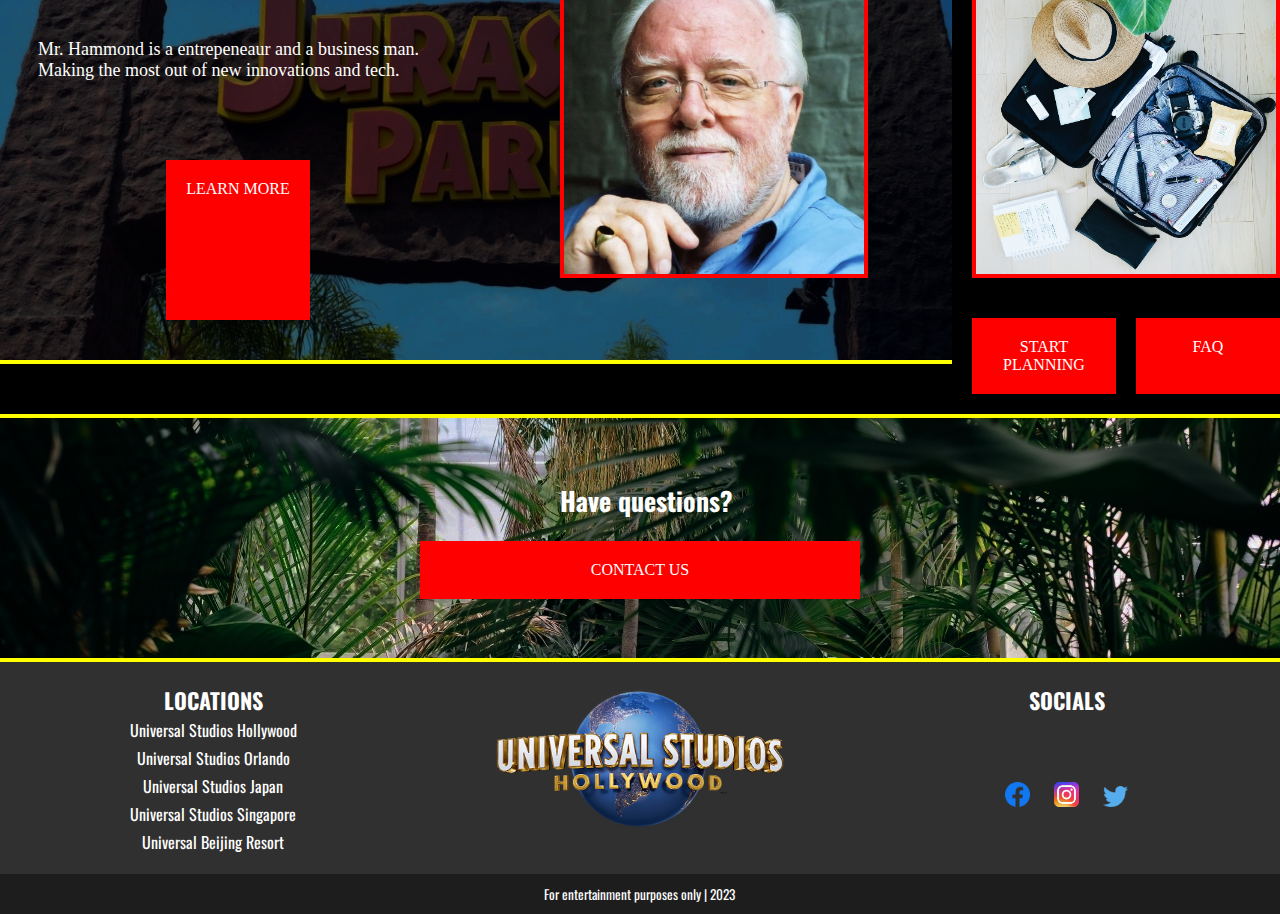
==== commit dfbcf801: "styled the about pge and adjusted the mobile menu" ====
--- a/index.html
+++ b/index.html
@@ -1,7 +1,7 @@
 <!doctype html>
 <html lang="en">
     <head>
-        <title>Jurassic Park Tours</title>
+        <title>Jurassic Park Tours | Home</title>
         <link rel="stylesheet" href="styles.css">
         <link rel="stylesheet" href="https://cdnjs.cloudflare.com/ajax/libs/font-awesome/4.7.0/css/font-awesome.min.css">
         <meta charset="UTF-8">
@@ -16,7 +16,7 @@
 
             <ul id="myLinks">
                 <li class="currentPage"><a href="index.html">Home</a></li>
-                <li><a href="#">About</a></li>
+                <li><a href="about.html">About</a></li>
                 <li><a href="#">Attractions</a></li>
                 <li><a href="#">Plan Your Trip</a></li>
                 <li><a href="#">FAQ</a></li>
@@ -38,33 +38,33 @@
 
         <!-- Main Image -->
         <picture class="mainImage">
-            <source media="(max-width:500px)" srcset="images/jurassicParkEntrance500px.jpg">
-            <source media="(max-width:961px)" srcset="images/jurassicParkEntrance1961.jpg" width="961px">
-            <source media="(max-width:1280px)" srcset="images/jurassicParkEntrance1280.jpg">
-            <img src="images/jurassicParkEntrance1280.jpg" alt="Biggest Jurassic Park Entrance Image.">
+            <source media="(max-width:500px)" srcset="images/jurassicParkEntrance2-500px.jpg">
+            <source media="(max-width:961px)" srcset="images/jurassicParkEntrance2-961px.jpg" width="961px">
+            <source media="(max-width:1280px)" srcset="images/jurassicParkEntrance2-1280px.jpg">
+            <img src="images/jurassicParkEntrance2-1280px.jpg" alt="Biggest Jurassic Park Entrance Image.">
         </picture>
 
         <!-- Current Packages -->
-        <section class="packages">
-            <h2>Current Packages</h2>
+        <section class="attractions">
+            <h2>Attractions</h2>
 
-            <div class="flexPackages">
-                <section class="package1">
-                    <h3>Amber Package</h3>
-                    <img src="images/amber.png">
-                    <p>Short Description</p>
+            <div class="flexAttractions">
+                <section class="attraction1">
+                    <h3>Park Tour</h3>
+                    <img src="images/tourVehicles.png">
+                    <p>Tour the entire park with your family and see our spectacular animals!</p>
                 </section>
 
-                <section class="package2">
-                    <h3>Hatchling Package</h3>
-                    <img src="images/hatchling.png">
-                    <p>Short Description</p>
+                <section class="attraction2">
+                    <h3>Process Tour</h3>
+                    <img src="images/processTour.jpg">
+                    <p>See how the dinosaurs are made and what lengths Jurassic Park goes to make the park safe.</p>
                 </section>
 
-                <section class="package3">
-                    <h3>Tyrannosaur Package</h3>
-                    <img src="images/trex.png">
-                    <p>Short Description</p>
+                <section class="attraction3">
+                    <h3>Pteranadon Flyers</h3>
+                    <img src="images/pteranodonFlyers.jpg">
+                    <p>One of our most popular rides in the park where you and one other person fly with a Pteranadon!</p>
                 </section>
             </div>
 
@@ -74,14 +74,14 @@
         <div class="container">
             <section class="aboutUs">
                 <h2>About Us</h2>
-                <p>Description</p>
-                <img src="images/island500.jpg" alt="Island drone picture.">
+                <p>Mr. Hammond is a entrepeneaur and a business man. Making the most out of new innovations and tech.</p>
+                <img src="images/richardAttenborough.jpg (1200×1200).png" alt="Richard Attenborough.">
                 <a href="#">Learn More</a>
             </section>
 
             <section class="planTrip">
                 <h2>Plan Your Trip</h2>
-                <p>Description</p>
+                <p>Check out our packages to see what works for your family.</p>
                 <img src="images/travelling.jpg" alt="Island drone picture.">
                 <div class="links">
                     <a href="#">Start Planning</a>
--- a/styles.css
+++ b/styles.css
@@ -29,6 +29,10 @@
     font-size: 22px;
 }
 
+p {
+    font-size: 18px;
+}
+
 /* Mobile Version */
 @media screen and (min-width: 500px) {
     /* Mobile Menu */
@@ -62,6 +66,8 @@
     header ul {
         display: none;
         padding-left: 0px;
+        margin-left: -180px;
+        margin-right: -54px;
     }
 
     header ul li a.icon {
@@ -95,7 +101,7 @@
     .topnav #myLinks {
         display: none;
         background-color: rgb(48, 48, 48);
-        margin-top: 48px;
+        margin-top: 140px;
     }
   
     /* Style navigation menu links */
@@ -134,6 +140,12 @@
     .mainImage {
         display: block;
         overflow: clip;
+        border-top: 4px solid yellow;
+        border-bottom: 4px solid yellow;
+    }
+
+    .mainImage img {
+        margin-bottom: -5px;
     }
 
     .home a:hover {
@@ -162,38 +174,43 @@
         grid-column: 2 / 3;
     }
 
-    /* --- Packages --- */
-    .packages {
+    /* --- Attractions --- */
+    .attractions {
         display: flex;
         flex-direction: column;
-        padding: 20px 20px 60px 20px;
-        text-align: center;
-    }
-
-    .packages h2 {
+        padding: 20px 0px;
+        text-align: center;
+    }
+
+    .attractions h2 {
         margin-bottom: 0px;
     }
 
-    .package1, .package2, .package3 {
+    .attraction1, .attraction2, .attraction3 {
         padding-bottom: 20px;
         text-align: center;
     }
 
-    .packages a {
+    .attractions a {
         color: white;
         text-align: center;
         text-decoration: none;
         text-transform: uppercase;
         background-color: red;
         padding: 20px 40px;
-    }
-
-    .package1 img, .package3 img {
-        width: 150px;
-    }
-
-    .package2 img {
-        height: 150px;
+        margin-right: auto;
+        margin-left: auto;
+    }
+
+    .attraction1 img, .attraction2 img, .attraction3 img {
+        width: 300px;
+        border: 4px solid red;
+    }
+
+    .attraction1 p, .attraction2 p, .attraction3 p {
+        width: 250px;
+        margin-left: auto;
+        margin-right: auto;
     }
 
     /* --- About Us Section --- */
@@ -203,10 +220,19 @@
         padding-top: 0px;
         padding-bottom: 60px;
         text-align: center;
+        
+    }
+
+    .aboutUs p {
+        margin-left: auto;
+        margin-right: auto;
+        width: 300px;
     }
 
     .aboutUs img {
-        padding-bottom: 40px;
+        margin: auto;
+        width: 300px;
+        border: 4px solid red;
     }
 
     .aboutUs a {
@@ -216,8 +242,9 @@
         text-transform: uppercase;
         background-color: red;
         padding: 20px;
-        margin-left: 20px;
-        margin-right: 20px;
+        margin-left: auto;
+        margin-right: auto;
+        margin-top: 40px;
     }
 
     /* --- Plan Your Trip Section --- */
@@ -230,7 +257,10 @@
     }
 
     .planTrip img {
-        padding-bottom: 20px;
+        margin: auto;
+        border: 4px solid red;
+        width: 300px;
+
     }
 
     .planTrip a {
@@ -248,12 +278,19 @@
 
     .planTrip .links a:last-child {
         margin-left: 10px;
+    }
+
+    .planTrip p {
+        width: 300px;
+        margin-right: auto;
+        margin-left: auto;
     }
 
     .links {
         display: grid;
         grid-template-columns: 1fr 1fr;
-        margin: 20px;
+        margin: auto;
+        padding-top: 40px;
     }
 
     /* --- Questions Callout Section --- */
@@ -263,10 +300,11 @@
         padding-bottom: 120px;
         padding-left: 20px;
         padding-right: 20px;
-        background-image:url(images/jungle500.jpg);
-        filter: hue-rotate(0deg) brightness(50%) grayscale(10%);
+        background-image:url(images/jungle500-dark.jpg);
+        /*filter: hue-rotate(0deg) brightness(50%) grayscale(10%);*/
         margin-top: 40px;
-        margin-bottom: 40px;
+        border-top: 4px solid yellow;
+        border-bottom: 4px solid yellow;
     }
 
     .questionsCallout {
@@ -290,22 +328,6 @@
         padding-top: 70px;
         margin-left: 160px;
     }
-
-    /*.questions h2 {
-        position: absolute;
-        margin-left: auto;
-        margin-right: auto;
-    }*/
-
-    /*.questions a {
-        position: absolute;
-        color: white;
-        text-align: center;
-        text-decoration: none;
-        text-transform: uppercase;
-        background-color: red;
-        padding: 20px;
-    }*/
 
     /* --- Mobile footer --- */
     footer {
@@ -351,6 +373,138 @@
 
     .locations li a:hover {
         color: red;
+    }
+
+    /* --- About Us Page Styling --- */
+    .packages {
+        display: flex;
+        flex-direction: column;
+        padding-top: 20px;
+        padding-bottom: 40px;
+        text-align: center;
+    }
+
+    .packages h2 {
+        margin-bottom: 0px;
+    }
+
+    .package1, .package2, .package3 {
+        padding-bottom: 20px;
+        text-align: center;
+    }
+
+    .packages a {
+        color: white;
+        text-align: center;
+        text-decoration: none;
+        text-transform: uppercase;
+        background-color: red;
+        padding: 20px 40px;
+        margin-right: auto;
+        margin-left: auto;
+    }
+
+    .package1 img, .package3 img {
+        width: 150px;
+        
+    }
+
+    .package2 img {
+        height: 150px;
+    }
+
+    .package1 p, .package2 p, .package3 p {
+        width: 250px;
+        margin-left: auto;
+        margin-right: auto;
+    }
+
+    h1 {
+        position: absolute;
+        padding-top: 100px;
+        padding-bottom: 100px;
+        padding-right: 186px;
+        padding-left: 186px;
+    }
+
+    /* --- About Page - About Us Section --- */
+    .aboutUs {
+        background-image: url(images/jurassicParkEntrance500-cropped.jpg);
+        background-position: center;
+        background-size: cover;
+        border-top: 4px solid yellow;
+        border-bottom: 4px solid yellow;
+    }
+
+    .aboutUs h2 {
+        padding-top: 20px;
+    }
+
+    /* --- About Page - Plan Your Trip Section --- */
+    .aboutTrip {
+        text-align: center;
+        margin-bottom: 100px;
+        margin-top: 50px;
+    }
+
+    .aboutTrip img {
+        border: 4px solid red;
+        width: 300px;
+    }
+
+    .aboutTrip p {
+        width: 300px;
+        margin-left: auto;
+        margin-right: auto;
+    }
+
+    .aboutTrip a {
+        background-color: red;
+        color: white;
+        padding: 20px 40px;
+        text-decoration: none;
+        text-transform: uppercase;
+        font-family: 'Times New Roman';
+    }
+
+    .linksAbout {
+        margin-top: 60px;
+    }
+
+    /* --- Questions Callout Section --- */
+    .questionsAbout {
+        display: flex;
+        padding-top: 120px;
+        padding-bottom: 120px;
+        padding-left: 20px;
+        padding-right: 20px;
+        background-image:url(images/jungle500-dark.jpg);
+        /*filter: hue-rotate(0deg) brightness(50%) grayscale(10%);*/
+        margin-top: 40px;
+        border-top: 4px solid yellow;
+        border-bottom: 4px solid yellow;
+    }
+
+    .questionsCalloutAbout {
+        position: absolute;
+        z-index: 1;
+    }
+
+    .questionsCalloutAbout a {
+        position: absolute;
+        color: white;
+        text-align: center;
+        text-decoration: none;
+        text-transform: uppercase;
+        background-color: red;
+        padding: 20px;
+        margin-left: 20px;
+        width: 400px;
+    }
+
+    .questionsCalloutAbout h2 {
+        padding-top: 40px;
+        margin-left: 160px;
     }
 }
 
@@ -477,45 +631,86 @@
     }
 
     /* --- Tablet packages section --- */
-    .flexPackages {
+    .flexAttractions {
         display: flex;
         justify-content: space-evenly;
     }
 
-    .package1, .package2, .package3 {
+    .attractions a {
+        margin: auto;
+    }
+
+    .attraction1, .attraction2, .attraction3 {
+        width: 350px;
+    }
+
+    .attraction1 p, .attraction2 p, .attraction3 p {
         width: 200px;
-    }
-
-    .package1 img, .package3 img {
-        width: 150px;
-    }
-
-    .package2 img {
-        height: 150px;
+        margin: auto;
+        padding-top: 10px;
+    }
+
+    .attraction1 img, .attraction2 img, .attraction3 img {
+        width: 275px;
+        height: 200px;
     }
 
     /* --- flex plan trip and about sections --- */
     .container {
         display: flex;
-        justify-content: space-between;
+        justify-content: space-around;
     }
 
     .container .aboutUs {
         margin-right: 10px;
     }
+    
+    .container .aboutUs a {
+        margin-top: 40px;
+    }
+
+    .container .aboutUs p {
+        width: 400px;
+        margin: auto;
+        padding-bottom: 20px;
+    }
 
     .container .planTrip {
         margin-left: 10px;
     }
 
+    .container .planTrip p {
+        width: 300px;
+        margin-left: auto;
+        margin-right: auto;
+        margin-top: 0px;
+        margin-bottom: 20px;
+    }
+
     .container .planTrip img {
-        height: 375px;
+        height: 300px;
         overflow: clip;
+        margin-bottom: 0px;
+        margin-top: 0px;
+    }
+
+    div .links {
+        margin-top: 0px;
     }
 
     /* --- Questions Callout --- */
+    .questions {
+        background-image:url(images/jungle961-dark.jpg);
+        margin-top: 0px;
+    }
+
     .questionsCallout {
         padding-left: 250px;
+    }
+
+    .questionsCallout h2 {
+        padding-top: 45px;
+        margin-left: 160px;
     }
 
     /* --- Tablet footer --- */
@@ -586,6 +781,149 @@
         background-color: #1d1d1d;
         grid-column: 1 / 4;
     }
+
+    /* --- About Us Page Styling --- */
+    .packages {
+        display: flex;
+        padding: 20px 0px;
+        text-align: center;
+    }
+
+    .packages h2 {
+        margin-bottom: 0px;
+    }
+
+    .package1, .package2, .package3 {
+        padding-bottom: 20px;
+        text-align: center;
+    }
+
+    .packages a {
+        color: white;
+        text-align: center;
+        text-decoration: none;
+        text-transform: uppercase;
+        background-color: red;
+        padding: 20px 40px;
+        margin-right: auto;
+        margin-left: auto;
+    }
+
+    .package1 img, .package3 img {
+        width: 150px;
+        
+    }
+
+    .package2 img {
+        height: 150px;
+    }
+
+    .package1 p, .package2 p, .package3 p {
+        width: 250px;
+        margin-left: auto;
+        margin-right: auto;
+    }
+
+    .flexPackages {
+        display: flex;
+        justify-content: space-around;
+    }
+
+    h1 {
+        position: absolute;
+        padding-top: 140px;
+        padding-bottom: 140px;
+        padding-right: 413px;
+        padding-left: 413px;
+        font-size: 32px;
+    }
+
+    /* --- About Page - About Section - Tablet --- */
+    .aboutUs {
+        display: grid;
+        grid-template-columns: 1fr 1fr;
+        grid-template-rows: 100px;
+        padding-top: 20px;
+        padding-bottom: 20px;
+        background-image: url(images/jurassicParkEntrance961.jpg);
+        background-size: cover;
+        background-position: center;
+        margin-top: 50px;
+        margin-bottom: 50px;
+        border-top: 4px solid yellow;
+        border-bottom: 4px solid yellow;
+    }
+
+    .aboutUs h2 {
+        grid-column: 1 / 2;
+        grid-row: 1 / 2;
+    }
+
+    .aboutUs p {
+        grid-column: 1 / 2;
+        grid-row: 2 / 3;
+    }
+
+    .aboutUs a {
+        grid-column: 1 / 2;
+        grid-row: 3 / 4;
+    }
+
+    .aboutUs img {
+        grid-column: 2 / 3;
+        grid-row: 1 / 5;
+        margin-top: 50px;
+    }
+
+    /* --- About Page - Plan Your Trip Section --- */
+    .aboutTrip {
+        display: grid;
+        grid-template-columns: 1fr 1fr;
+        text-align: center;
+        margin-top: 20px;
+        margin-bottom: 40px;
+    }
+
+    .aboutTrip h2 {
+        grid-column:  2 / 3;
+        grid-row: 1 / 2;
+    }
+
+    .aboutTrip p {
+        grid-column: 2 / 3;
+        grid-row: 2 / 3;
+        width: 300px;
+        padding-left: 90px;
+        margin-top: -20px;
+    }
+
+    .aboutTrip img {
+        grid-column: 1 / 2;
+        grid-row: 1 / 4;
+        border: 4px solid red;
+        width: 300px;
+        margin-left: 80px;
+    }
+
+    .aboutTrip a {
+        grid-column: 2 / 3;
+        grid-row: 3 / 4;
+        background-color: red;
+        text-decoration: none;
+        color: white;
+        padding: 20px 40px;
+        text-transform: uppercase;
+        font-family: 'Times New Roman';
+    }
+
+    /* --- About Page - Questions Section --- */
+    .questionsAbout {
+        padding: 120px;
+    }
+
+    .questionsCalloutAbout {
+        margin-left: 220px;
+    }
 }
 
 /* --- Desktop Version --- */
@@ -648,11 +986,93 @@
         padding: 0px;
     }
 
-
     /* --- Plan Your Trip Section - Desktop --- */
-    div.container {
-        display: flex;
-        justify-content: space-around;
+    div.aboutUsContainer {
+        display: block;
+    }
+
+    /* --- About page - about section --- */    
+    .aboutUs {
+        display: grid;
+        grid-template-columns: 1fr 1fr;
+        grid-template-rows: 100px 100px 200px;
+        width: 1280px;
+        margin-left: auto;
+        margin-right: auto;
+        padding-top: 40px;
+        padding-bottom: 40px;
+        background-image: url(images/jurassicParkEntrance1280\ \(1\).jpg);
+        /*filter: hue-rotate(0deg) brightness(50%) grayscale(10%);*/
+        z-index: 0;
+        border-top: 4px solid yellow;
+        border-bottom: 4px solid yellow;
+    }
+
+    .aboutUs h2 {
+        grid-column: 1 / 2;
+    }
+
+    .aboutUs img {
+        grid-column: 2 / 3;
+        grid-row: 1 / 4;
+    }
+
+    .aboutUs p {
+        grid-column: 1 / 2;
+        width: 450px;
+        text-align: left;
+        margin-top: 40px;
+    }
+
+    .aboutUs a {
+        margin-top: 140px;
+    }
+
+    /* --- About page - Plan Your Trip Section --- */
+    .aboutTrip {
+        display: grid;
+        grid-template-columns: 1fr 1fr;
+        grid-template-rows: 100px 100px 100px;
+        width: 1280px;
+        margin-left: auto;
+        margin-right: auto;
+        text-align: center;
+        padding-top: 40px;
+        padding-bottom: 60px;
+        height: 350px;
+    }
+
+    .aboutTrip h2 {
+        grid-column: 2 / 3;
+    }
+
+    .aboutTrip img {
+        grid-column: 1 / 2;
+        grid-row: 1 / 4;
+        width: 300px;
+        margin-left: 170px;
+        border: 4px solid red;
+    }
+
+    .aboutTrip p {
+        grid-column: 2 / 3;
+        padding-left: 150px;
+        padding-top: 40px;
+        text-align: left;
+    }
+
+    .linksAbout {
+        padding: 20px 40px;
+    }
+
+    .linksAbout a {
+        background-color: red;
+        color: white;
+        font-family: 'Times New Roman';
+        font-size: 18px;
+        text-transform: uppercase;
+        text-decoration: none;
+        padding: 20px 40px;
     }
 
     /* --- Footer Section - Desktop --- */
@@ -686,9 +1106,10 @@
         grid-column: 1 / 2;
         grid-row: 1 / 2;
     }
-
+    
     .questions {
-        background-image: url(images/jungle1280.jpg);
+        display: flex;
+        background-image: url(images/jungle1280-dark.jpg);
     }
 
     .questionsCallout {
@@ -745,4 +1166,68 @@
     .locations li a:hover {
         color: red;
     }
+
+    /* --- About Us Page Styling --- */
+    .packages {
+        display: flex;
+        padding: 20px 0px;
+        text-align: center;
+    }
+
+    .packages h2 {
+        margin-bottom: 0px;
+    }
+
+    .package1, .package2, .package3 {
+        padding-bottom: 20px;
+        text-align: center;
+    }
+
+    .packages a {
+        color: white;
+        text-align: center;
+        text-decoration: none;
+        text-transform: uppercase;
+        background-color: red;
+        padding: 20px 40px;
+        margin-right: auto;
+        margin-left: auto;
+    }
+
+    .package1 img, .package3 img {
+        width: 150px;
+        
+    }
+
+    .package2 img {
+        height: 150px;
+    }
+
+    .package1 p, .package2 p, .package3 p {
+        width: 250px;
+        margin-left: auto;
+        margin-right: auto;
+    }
+
+    .flexPackages {
+        display: flex;
+        justify-content: space-around;
+    }
+
+    h1 {
+        position: absolute;
+        padding-top: 200px;
+        padding-bottom: 200px;
+        padding-right: 582px;
+        padding-left: 582px;
+    }
+
+    .questionsAbout {
+        padding: 120px;
+        text-align: center;
+    }
+
+    .questionsCalloutAbout {
+        margin-left: 400px;
+    }
 }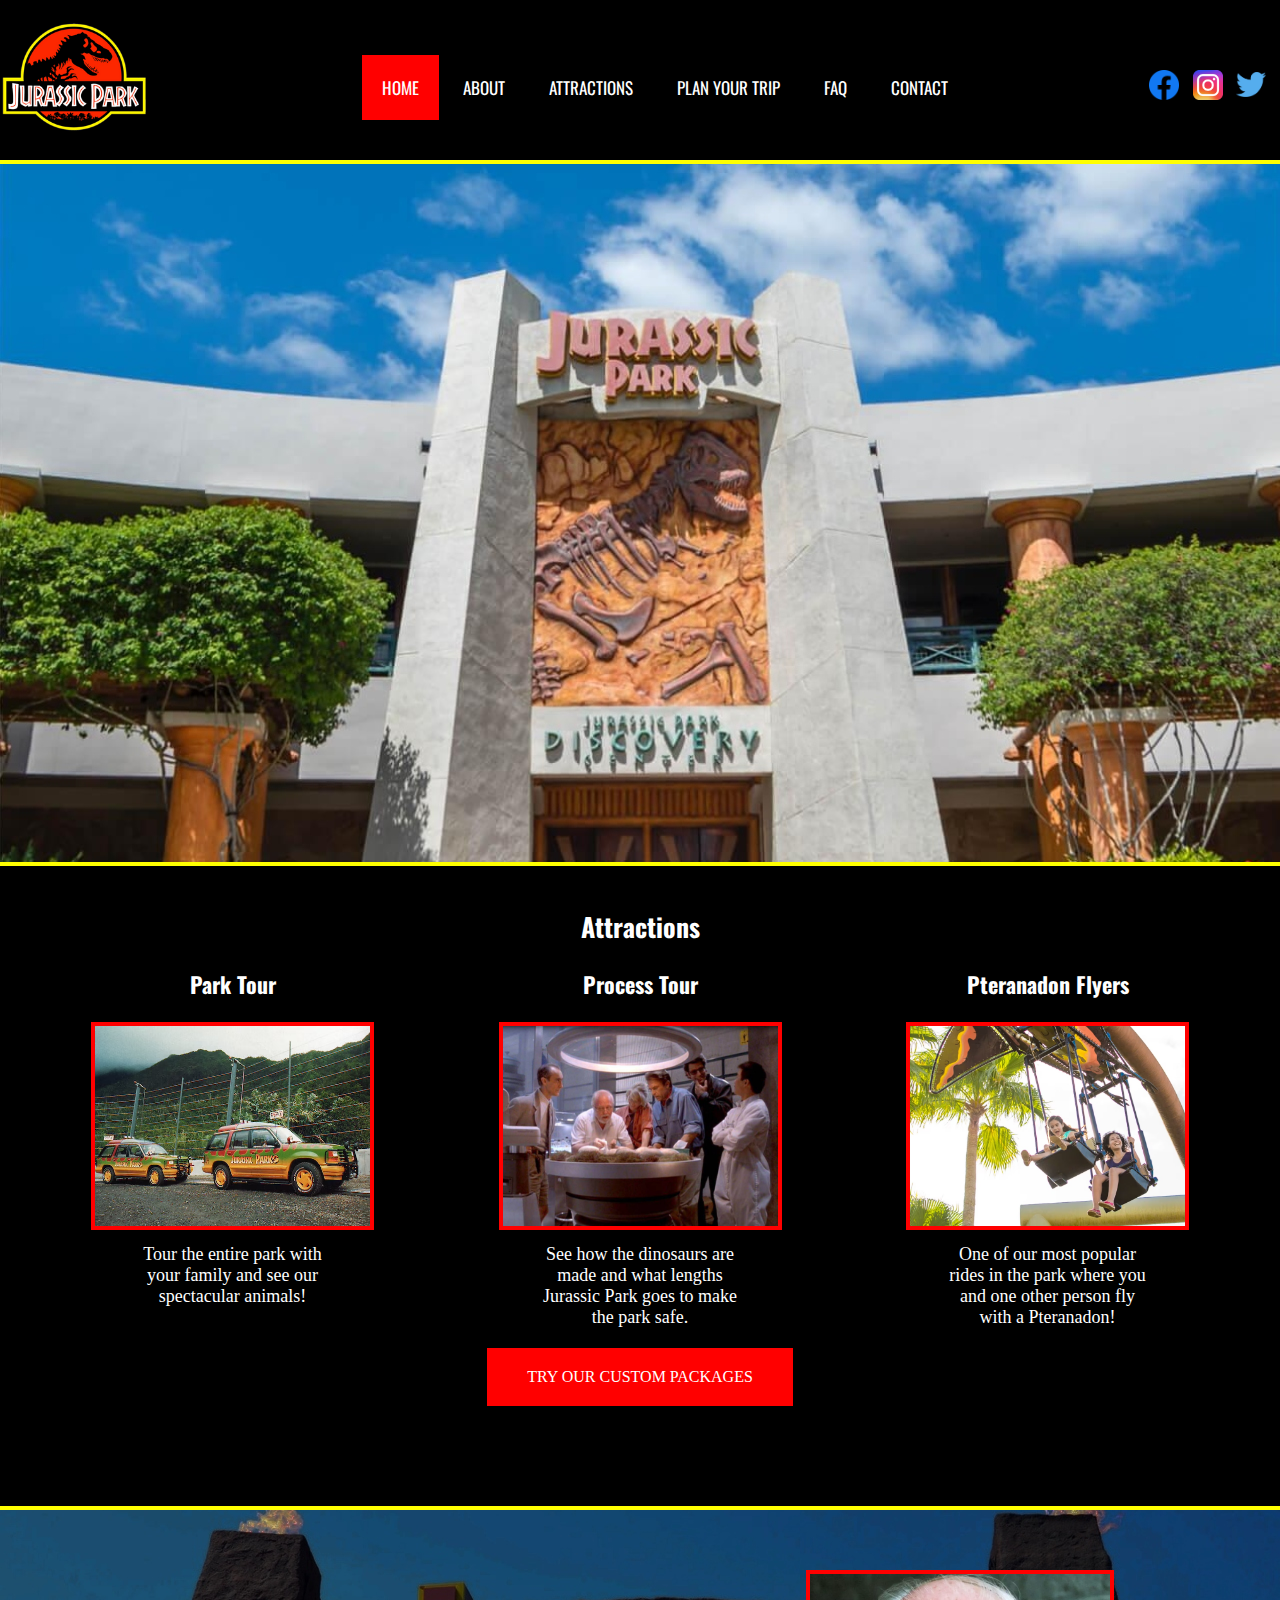
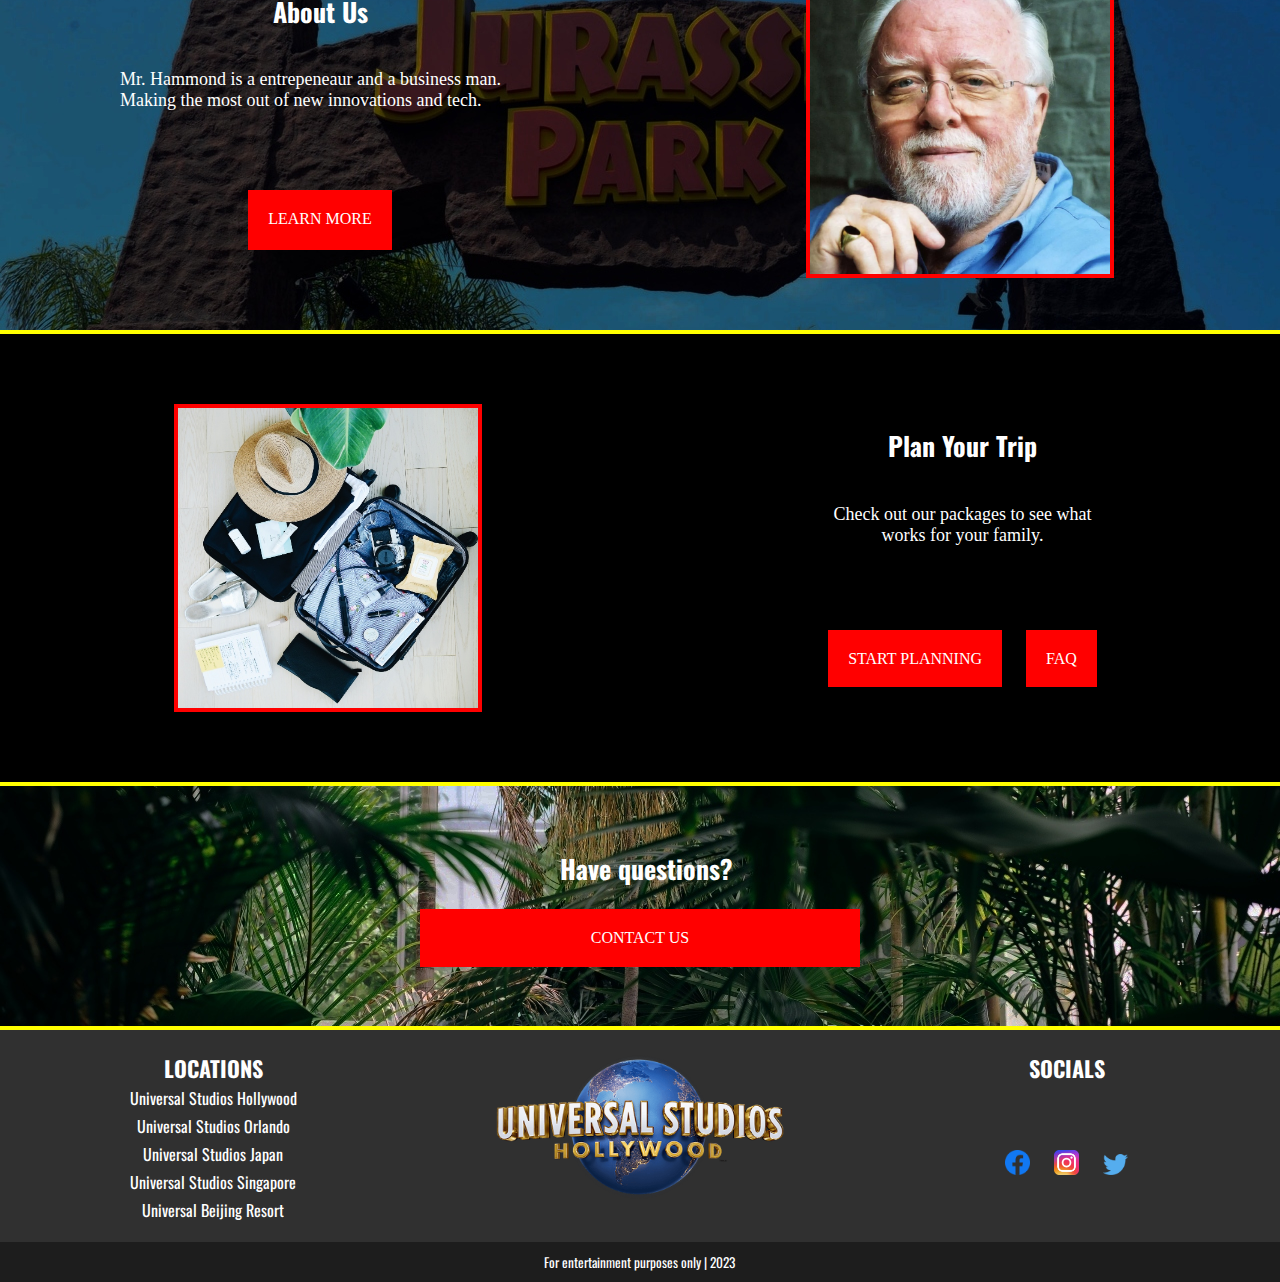
==== commit 94a5aec0: "styled contact page" ====
--- a/index.html
+++ b/index.html
@@ -17,10 +17,10 @@
             <ul id="myLinks">
                 <li class="currentPage"><a href="index.html">Home</a></li>
                 <li><a href="about.html">About</a></li>
-                <li><a href="#">Attractions</a></li>
-                <li><a href="#">Plan Your Trip</a></li>
-                <li><a href="#">FAQ</a></li>
-                <li><a href="#">Contact</a></li>
+                <li><a href="attractions.html">Attractions</a></li>
+                <li><a href="planYourTrip.html">Plan Your Trip</a></li>
+                <li><a href="faq.html">FAQ</a></li>
+                <li><a href="contact.html">Contact</a></li>
             </ul>
 
             <div class="socials">
--- a/styles.css
+++ b/styles.css
@@ -31,6 +31,10 @@
 
 p {
     font-size: 18px;
+}
+
+.required {
+    color: red;
 }
 
 /* Mobile Version */
@@ -178,7 +182,8 @@
     .attractions {
         display: flex;
         flex-direction: column;
-        padding: 20px 0px;
+        padding-top: 20px;
+        padding-bottom: 50px;
         text-align: center;
     }
 
@@ -332,7 +337,7 @@
     /* --- Mobile footer --- */
     footer {
         display: grid;
-        grid-template: 1fr;
+        grid-template-columns: 1fr;
         text-align: center;
         background-color:rgb(48, 48, 48);
     }
@@ -506,6 +511,244 @@
         padding-top: 40px;
         margin-left: 160px;
     }
+
+    /* --- Attractions Page - Mobile --- */
+    .attractionsTitle {
+        padding-right: 172px;
+        padding-left: 173px;
+    }
+
+    .attractionsList {
+        text-align: center;
+        padding-top: 40px;
+    }
+
+    .attractionsList section {
+        padding-bottom: 20px;
+    }
+
+    .attractionsList section img {
+        width: 300px;
+        border: 4px solid red;
+    }
+
+    .attractionsList section p {
+        width: 300px;
+        margin-left: auto;
+        margin-right: auto;
+    }
+
+    .questionsCalloutAttractions {
+        position: absolute;
+        flex-direction: column-reverse;
+        padding-top: 80px;
+        padding-left: 150px;
+        text-align: center;
+    }
+
+    .questionsCalloutAttractions a {
+        background-color: red;
+        color: white;
+        padding: 20px 40px;
+        text-decoration: none;
+        text-transform: uppercase;
+    }
+
+    .questionsCalloutAttractions h2 {
+        padding-bottom: 20px;
+    }
+
+    /* --- Plan Your Trip Page - Mobile --- */
+    .planYourTripTitle {
+        padding-left: 154px;
+        padding-right: 154px;
+    }
+
+    .questionsCalloutPlanTrip {
+        position: absolute;
+        flex-direction: column-reverse;
+        padding-top: 80px;
+        padding-left: 150px;
+        text-align: center;
+    }
+
+    .questionsCalloutPlanTrip a {
+        background-color: red;
+        color: white;
+        padding: 20px 40px;
+        text-decoration: none;
+        text-transform: uppercase;
+    }
+
+    .questionsCalloutPlanTrip h2 {
+        padding-bottom: 20px;
+    }
+
+    /* --- Attractions Callout Section on Plan Trip Page --- */
+    .attractionsCallout {
+        background-image: url(images/rollercoaster2-500.jpg);
+        padding-top: 50px;
+        padding-bottom: 70px;
+        text-align: center;
+        border-top: 4px solid yellow;
+        border-bottom: 4px solid yellow;
+    }
+
+    .attractionsCallout h2 {
+        padding-bottom: 20px;
+        margin-top: 0px;
+    }
+
+    .attractionsCallout a {
+        background-color: red;
+        color: white;
+        text-decoration: none;
+        text-transform: uppercase;
+        padding: 20px 40px;
+    }
+
+    /* --- Form Section on Plan Trip Page --- */
+    .formSection {
+        display: flex;
+        flex-direction: column;
+        padding-top: 50px;
+        padding-bottom: 50px;
+        padding-left: 20px;
+        padding-right: 20px;
+        text-align: center;
+    }
+
+    .formSection img {
+        width: 300px;
+        margin-left: auto;
+        margin-right: auto;
+        border: 4px solid red;
+    }
+
+    .formSection form {
+        background-color:rgb(48, 48, 48);
+        padding: 20px;
+        display: flex;
+        flex-direction: column;
+        text-align: left;
+    }
+
+    .formSection form label {
+        font-family: 'Oswald';
+    }
+
+    .formSection form input[type="Submit"] {
+        background-color: red;
+        color: white;
+        padding: 20px 40px;
+        border: none;
+        margin-top: 20px;
+        text-transform: uppercase;
+        font-family: 'Times New Roman';
+        font-size: 16px;
+    }
+
+    .formSection form input[type="text"] {
+        margin-bottom: 20px;
+        height: 50px;
+        font-size: 25px;
+    }
+
+    .formSection #countryList {
+        height: 56px;
+        font-size: 25px;
+    }
+
+    .questionsAbout {
+        margin-top: 0px;
+    }
+
+    /* --- FAQ Page Styling --- */
+    .faqTitle {
+        padding-left: 220px;
+        padding-right: 220px;
+        padding-top: 110px;
+        padding-bottom: 110px;
+    }
+
+    .accordionContainer {
+        padding-top: 40px;
+        padding-bottom: 40px;
+        padding-right: 20px;
+        padding-left: 20px;
+    }
+
+    .yellowLinesFAQ {
+        border-top: 4px solid yellow;
+    }
+
+    .accordion {
+        background-color: grey;
+        color: white;
+        font-family: 'Oswald';
+        font-size: 18px;
+        width: 100%;
+        text-align: left;
+        border: none;
+        outline: none;
+        padding: 10px;
+        cursor: pointer;
+        transition: 0.5s
+    }
+
+    .active, .accordion:hover {
+        background-color: red;
+    }
+
+    .panel {
+        padding: 0 18px;
+        background-color: white;
+        color: black;
+        display: none;
+        overflow: hidden;
+    }
+
+    /* --- Contact Page Mobile Styling --- */
+    .contactTitle {
+        padding-top: 25px;
+        padding-bottom: 25px;
+        padding-left: 200px;
+        padding-right: 200px;
+    }
+
+    .contactPageForm {
+        position: absolute;
+        padding: 20px;
+        display: flex;
+        flex-direction: column;
+        margin-left: 80px;
+        margin-top: 120px;
+        background-color:rgb(29, 29, 29, 0.8);
+        border: 1px solid red;
+        width: 300px;
+    }
+
+    .contactPageForm input[type="text"] {
+        margin-bottom: 20px;
+        height: 40px;
+    }
+
+    .contactPageForm input[type="text"]:last-child {
+        margin-bottom: 20px;
+    }
+
+    .contactPageForm input[type="submit"] {
+        background-color: red;
+        color: white;
+        text-transform: uppercase;
+        padding: 20px 40px;
+        border: none;
+    }
+
+    .contactPageForm label {
+        font-family: 'Oswald';
+        font-size: 25px;
+    }
 }
 
 /* --- Tablet Version--- */
@@ -657,12 +900,7 @@
 
     /* --- flex plan trip and about sections --- */
     .container {
-        display: flex;
-        justify-content: space-around;
-    }
-
-    .container .aboutUs {
-        margin-right: 10px;
+        display: unset;
     }
     
     .container .aboutUs a {
@@ -872,7 +1110,43 @@
     .aboutUs img {
         grid-column: 2 / 3;
         grid-row: 1 / 5;
+        margin-top: 20px;
+        margin-bottom: 20px;
+    }
+
+    /* --- Home Page - Plan Trip Section --- */
+    .planTrip {
+        display: grid;
+        grid-template-columns: 1fr 1fr;
+        grid-template-rows: 100px;
+        padding-top: 20px;
+        padding-bottom: 20px;
         margin-top: 50px;
+        margin-bottom: 50px;
+    }
+
+    .planTrip h2 {
+        grid-column: 2 / 3;
+        grid-row: 1 / 2;
+    }
+
+    .planTrip p {
+        grid-column: 2 / 3;
+        grid-row: 2 / 3;
+    }
+
+    .planTrip a {
+        grid-column: 2 / 3;
+        grid-row: 3 / 4;
+    }
+
+    .planTrip img {
+        grid-column: 1 / 2;
+        grid-row: 1 / 4;
+    }
+
+    .links {
+        display: unset;
     }
 
     /* --- About Page - Plan Your Trip Section --- */
@@ -923,6 +1197,158 @@
 
     .questionsCalloutAbout {
         margin-left: 220px;
+    }
+
+    /* --- Attractions Page - Tablet --- */
+    .attractionsTitle {
+        padding-left: 400px;
+        padding-right: 400px;
+        padding-top: 250px;
+        padding-bottom: 250px;
+    }
+
+    .attractionsList {
+        display: flex;
+        flex-direction: column;
+        padding: 20px;
+    }
+
+    .attractionsList section {
+        display: grid;
+        grid-template-columns: 310px 1fr;
+        grid-template-rows: 75px;
+        padding-left: 100px;
+        padding-right: 100px;
+        padding-bottom: 20px;
+        padding-top: 60px;
+    }
+
+    .attractionsList section img {
+        width: 300px;
+        grid-column: 1 / 2;
+        grid-row: 1 / 3;
+        border: 4px solid red;
+    }
+
+    .attractionsList section h2 {
+        grid-column: 2 / 3;
+        margin-left: 20px;
+    }
+
+    .attractionsList section p {
+        margin-left: 20px;
+    }
+
+    .questionsCalloutAttractions {
+        position: absolute;
+        margin-top: 100px;
+        padding-left: 380px;
+        text-align: center;
+    }
+
+    .questionsCalloutAttractions h2 {
+        padding-bottom: 20px;
+    }
+
+    .questionsCalloutAttractions a {
+        background-color: red;
+        color: white;
+        padding: 20px 40px;
+        text-decoration: none;
+        text-transform: uppercase;
+        margin-top: 40px;
+    }
+
+    /* --- Plan Trip Page - Tablet --- */
+    .planYourTripTitle {
+        padding-left: 378px;
+        padding-right: 378px;
+        padding-top: 90px;
+        padding-bottom: 90px;
+    }
+
+    .packages {
+        padding-bottom: 50px;
+    }
+
+    .formSection {
+        display: flex;
+        flex-direction: row;
+    }
+
+    .formSection h2 {
+        margin-top: 0px;
+    }
+
+    .tabletFormat {
+        padding-right: 50px;
+    }
+
+    .questionsCalloutPlanTrip {
+        padding-top: 40px;
+        padding-left: 380px;
+    }
+
+    .accordionContainer {
+        padding-left: 150px;
+        padding-right: 150px;
+    }
+
+    .accordion {
+        background-color: grey;
+        color: white;
+        font-family: 'Oswald';
+        font-size: 18px;
+        width: 100%;
+        text-align: left;
+        border: none;
+        outline: none;
+        padding: 10px;
+        cursor: pointer;
+        transition: 0.5s
+    }
+
+    .active, .accordion:hover {
+        background-color: red;
+    }
+
+    .panel {
+        padding: 0 18px;
+        background-color: white;
+        color: black;
+        display: none;
+        overflow: hidden;
+    }
+
+    .faqTitle {
+        padding-top: 155px;
+        padding-bottom: 155px;
+        padding-left: 450px;
+        padding-right: 450px;
+    }
+
+    /* --- Contact Page Tablet Styling --- */
+    .contactTitle {
+        padding-top: 50px;
+        padding-bottom: 25px;
+        padding-left: 420px;
+        padding-right: 420px;
+    }
+
+    .contactPageForm {
+        margin-left: 200px;
+        margin-top: 150px;
+        width: 500px;
+    }
+
+    .contactPageForm input[type="text"] {
+        font-size: 25px;
+        height: 40px;
+    }
+
+    .contactPageForm label {
+        font-size: 25px;
+        font-family: 'Oswald';
     }
 }
 
@@ -995,12 +1421,12 @@
     .aboutUs {
         display: grid;
         grid-template-columns: 1fr 1fr;
-        grid-template-rows: 100px 100px 200px;
+        grid-template-rows: 100px 100px 100px;
         width: 1280px;
         margin-left: auto;
         margin-right: auto;
         padding-top: 40px;
-        padding-bottom: 40px;
+        padding-bottom: 80px;
         background-image: url(images/jurassicParkEntrance1280\ \(1\).jpg);
         /*filter: hue-rotate(0deg) brightness(50%) grayscale(10%);*/
         z-index: 0;
@@ -1025,7 +1451,7 @@
     }
 
     .aboutUs a {
-        margin-top: 140px;
+        margin-top: 145px;
     }
 
     /* --- About page - Plan Your Trip Section --- */
@@ -1230,4 +1656,131 @@
     .questionsCalloutAbout {
         margin-left: 400px;
     }
+
+    /* --- Attractions Page - Desktop --- */
+    .attractionsTitle {
+        padding-left: 560px;
+        padding-right: 560px;
+        padding-top: 250px;
+        padding-bottom: 250px;
+    }
+
+    .attractionsList {
+        display: flex;
+        flex-direction: column;
+        padding: 20px;
+    }
+
+    .attractionsList section {
+        display: grid;
+        grid-template-columns: 310px 1fr;
+        grid-template-rows: 75px;
+        padding-left: 250px;
+        padding-right: 250px;
+        padding-bottom: 20px;
+        padding-top: 60px;
+    }
+
+    .attractionsList section img {
+        width: 300px;
+        grid-column: 1 / 2;
+        grid-row: 1 / 3;
+        border: 4px solid red;
+    }
+
+    .attractionsList section h2 {
+        grid-column: 2 / 3;
+        margin-left: 20px;
+    }
+
+    .attractionsList section p {
+        margin-left: 20px;
+    }
+
+    .questionsCalloutAttractions {
+        position: absolute;
+        margin-top: 100px;
+        padding-left: 560px;
+        text-align: center;
+    }
+
+    .questionsCalloutAttractions h2 {
+        padding-bottom: 20px;
+    }
+
+    .questionsCalloutAttractions a {
+        background-color: red;
+        color: white;
+        padding: 20px 40px;
+        text-decoration: none;
+        text-transform: uppercase;
+        margin-top: 40px;
+    }
+
+    /* --- Plan Trip Page - Desktop --- */
+    .packages {
+        padding-bottom: 60px;
+    }
+
+    .attractionsCallout {
+        background-image: url(images/rollercoaster2-1280.jpg);
+        background-position: bottom;
+        background-size: cover;
+    }
+
+    .tabletFormat {
+        padding-right: 200px;
+    }
+
+    .questionsCalloutPlanTrip {
+        padding-left: 550px;
+    }
+
+    .questionsAbout {
+        background-image: url(images/jungle1280-dark.jpg);
+    }
+
+    .planYourTripTitle {
+        padding-left: 548px;
+        padding-right: 548px;
+        padding-top: 135px;
+        padding-bottom: 135px;
+    }
+
+    /* --- FAQ - Desktop Version Styling --- */
+    .accordionContainer {
+        padding-left: 150px;
+        padding-right: 150px;
+    }
+
+    .faqTitle {
+        padding-top: 225px;
+        padding-bottom: 225px;
+        padding-left: 610px;
+        padding-right: 610px;
+    }
+
+    /* --- Contact Page Tablet Styling --- */
+    .contactTitle {
+        padding-top: 100px;
+        padding-bottom: 25px;
+        padding-left: 580px;
+        padding-right: 580px;
+    }
+
+    .contactPageForm {
+        margin-left: 280px;
+        margin-top: 240px;
+        width: 700px;
+    }
+
+    .contactPageForm label {
+        font-size: 25px;
+        font-family: 'Oswald';
+    }
+
+    .contactPageForm input[type="text"] {
+        height: 40px;
+        font-size: 25px;
+    }
 }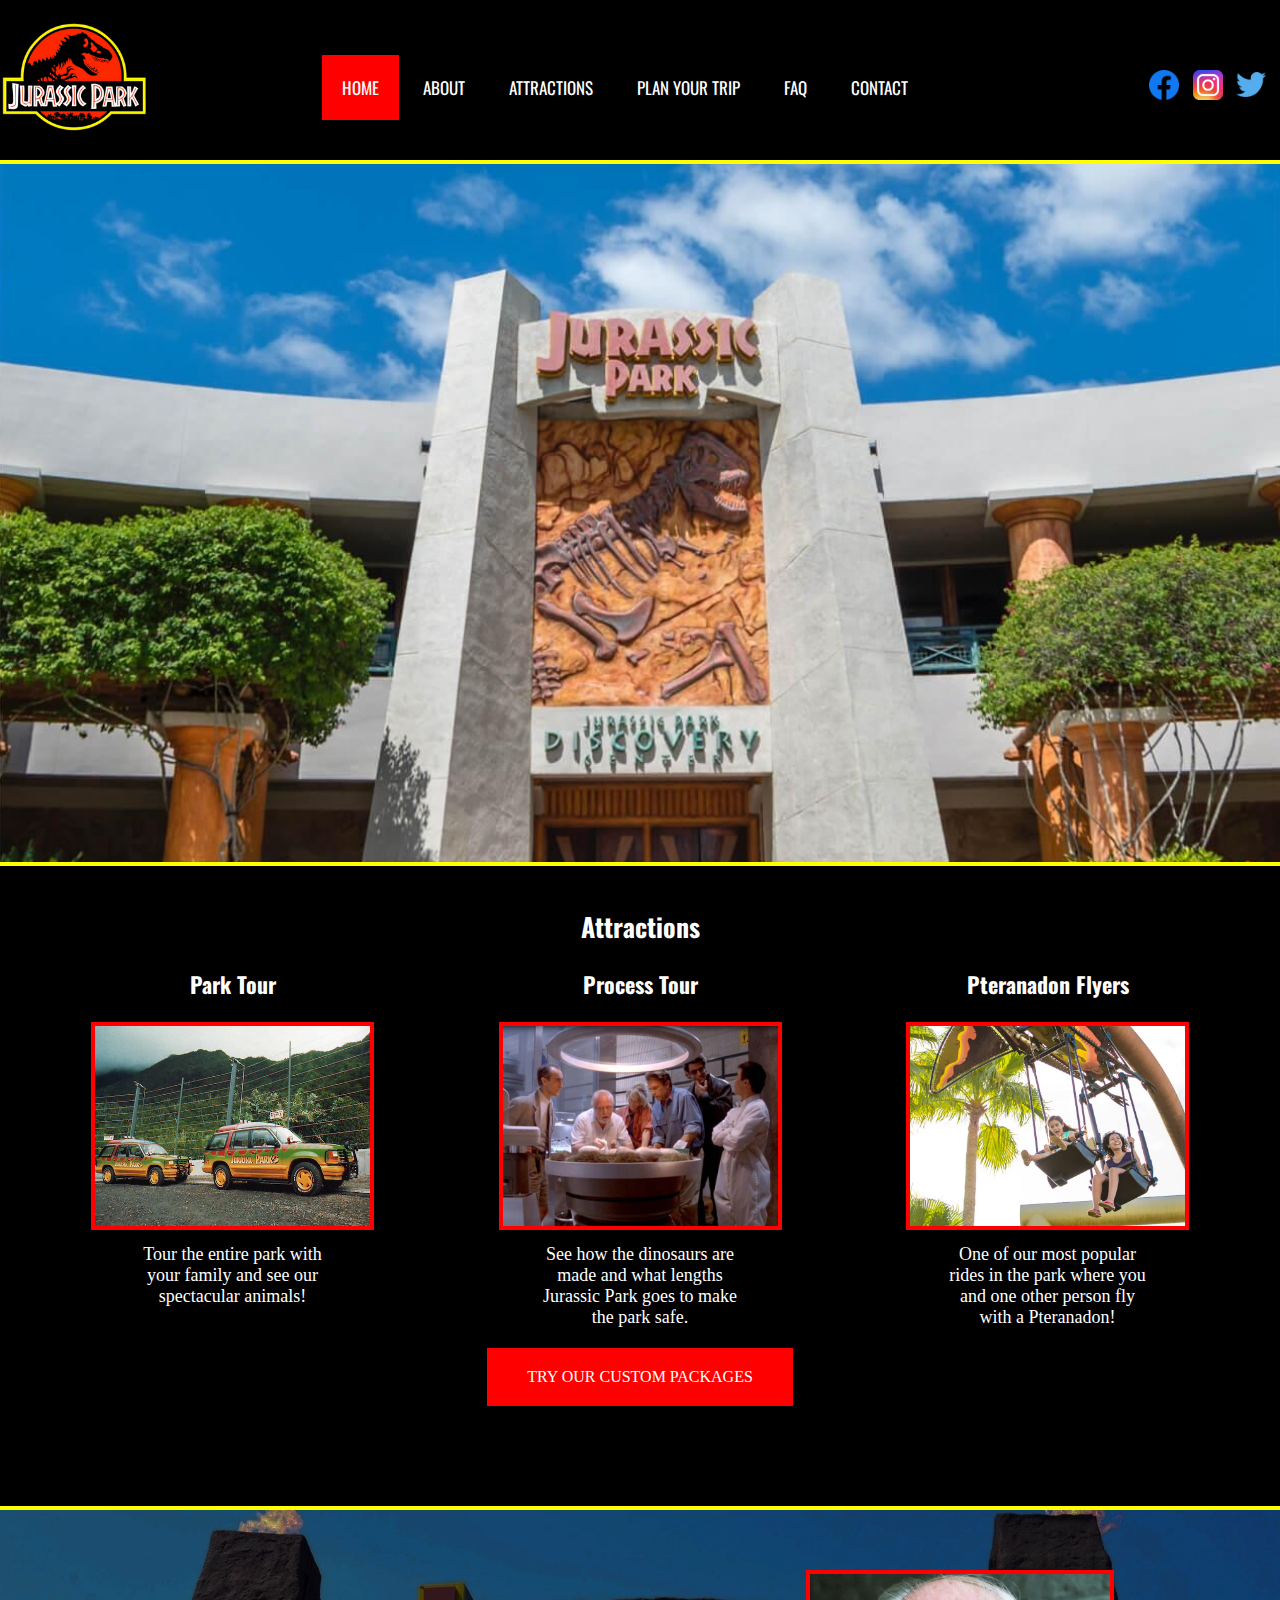
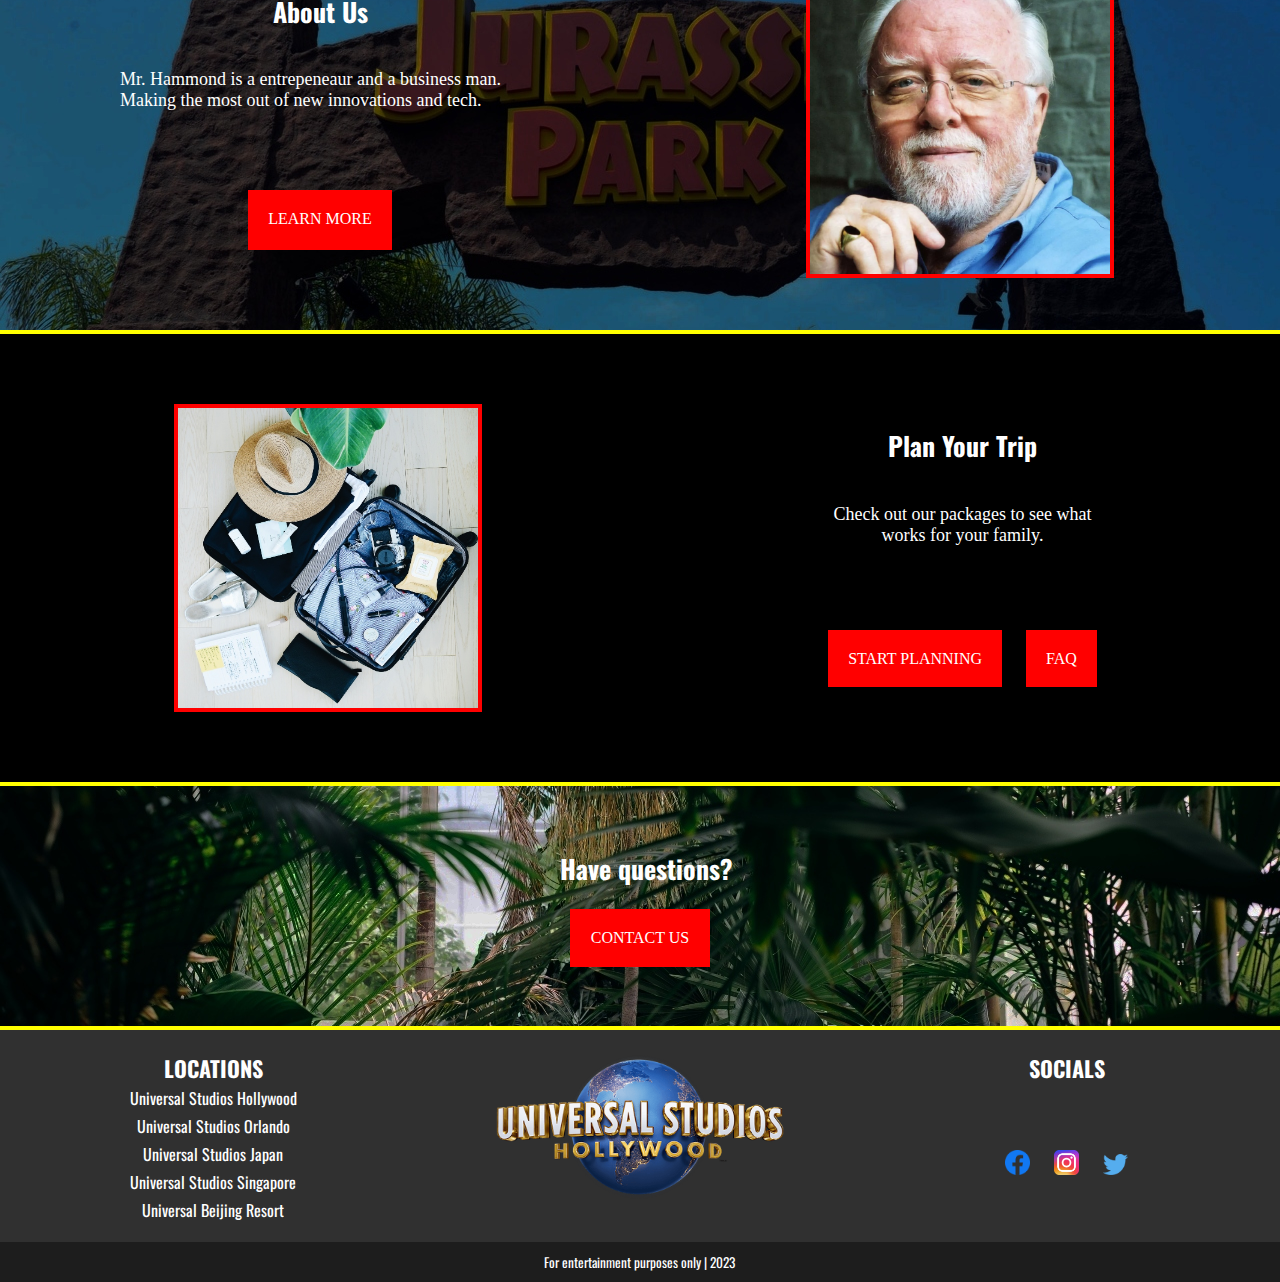
==== commit 0ca738d2: "added links to index page and adjusted styling on about page" ====
--- a/index.html
+++ b/index.html
@@ -68,7 +68,7 @@
                 </section>
             </div>
 
-            <a href="#">Try Our Custom Packages</a>
+            <a href="/planYourTrip.html">Try Our Custom Packages</a>
         </section>
 
         <div class="container">
@@ -76,7 +76,7 @@
                 <h2>About Us</h2>
                 <p>Mr. Hammond is a entrepeneaur and a business man. Making the most out of new innovations and tech.</p>
                 <img src="images/richardAttenborough.jpg (1200×1200).png" alt="Richard Attenborough.">
-                <a href="#">Learn More</a>
+                <a href="/about.html">Learn More</a>
             </section>
 
             <section class="planTrip">
@@ -85,14 +85,14 @@
                 <img src="images/travelling.jpg" alt="Island drone picture.">
                 <div class="links">
                     <a href="#">Start Planning</a>
-                    <a href="#">FAQ</a>
+                    <a href="/faq.html">FAQ</a>
                 </div>
             </section>
         </div>
 
         <div class="questionsCallout">
             <h2>Have questions?</h2>
-            <a href="#">Contact Us</a>
+            <a href="/contact.html">Contact Us</a>
         </div>
 
         <section class="questions">
--- a/styles.css
+++ b/styles.css
@@ -33,12 +33,32 @@
     font-size: 18px;
 }
 
-.required {
+.required, #formErrors {
     color: red;
 }
 
+#formErrors {
+    margin-top: 10px;
+}
+
+input[type=text]:focus {
+    background-color: rgb(255, 255, 140);
+}
+
+input.error  {
+    border: 2px solid red;
+}
+
+input[type=submit]:hover {
+    background-color: #07d;
+}
+
+.hide {
+	display: none;
+}
+
 /* Mobile Version */
-@media screen and (min-width: 500px) {
+@media screen and (min-width: 350px) {
     /* Mobile Menu */
     header {
         display: grid;
@@ -325,8 +345,8 @@
         text-transform: uppercase;
         background-color: red;
         padding: 20px;
-        margin-left: 20px;
-        width: 400px;
+        margin-left: 170px;
+        width: 100px;
     }
 
     .questionsCallout h2 {
@@ -503,8 +523,8 @@
         text-transform: uppercase;
         background-color: red;
         padding: 20px;
-        margin-left: 20px;
-        width: 400px;
+        margin-left: 175px;
+        width: 100px;
     }
 
     .questionsCalloutAbout h2 {
@@ -541,7 +561,7 @@
     .questionsCalloutAttractions {
         position: absolute;
         flex-direction: column-reverse;
-        padding-top: 80px;
+        padding-top: 40px;
         padding-left: 150px;
         text-align: center;
     }
@@ -830,6 +850,8 @@
     .topnav #myLinks {
         display: none;
         background-color: rgb(48, 48, 48);
+        margin-left: -170px;
+        margin-right: -90px;
     }
   
     /* Style navigation menu links */
@@ -873,7 +895,7 @@
         width: 25px;
     }
 
-    /* --- Tablet packages section --- */
+    /* --- Tablet attractions section --- */
     .flexAttractions {
         display: flex;
         justify-content: space-evenly;
@@ -896,6 +918,19 @@
     .attraction1 img, .attraction2 img, .attraction3 img {
         width: 275px;
         height: 200px;
+    }
+
+    .attractionsList section h2, .attractionsList section p {
+        text-align: left;
+    }
+
+    .questionsCalloutAttractions {
+        padding-top: 0px;
+        margin-left: 40px;
+    }
+
+    .questionsCalloutAttractions h2 {
+        margin-top: -40px;
     }
 
     /* --- flex plan trip and about sections --- */
@@ -1167,7 +1202,7 @@
         grid-column: 2 / 3;
         grid-row: 2 / 3;
         width: 300px;
-        padding-left: 90px;
+        padding-left: 0px;
         margin-top: -20px;
     }
 
@@ -1197,6 +1232,11 @@
 
     .questionsCalloutAbout {
         margin-left: 220px;
+    }
+
+    .questionsCalloutAbout a {
+        margin-left: 170px;
+        width: 100px;
     }
 
     /* --- Attractions Page - Tablet --- */
@@ -1447,11 +1487,11 @@
         grid-column: 1 / 2;
         width: 450px;
         text-align: left;
-        margin-top: 40px;
+        margin-top: 20px;
     }
 
     .aboutUs a {
-        margin-top: 145px;
+        margin-top: 45px;
     }
 
     /* --- About page - Plan Your Trip Section --- */
@@ -1668,14 +1708,14 @@
     .attractionsList {
         display: flex;
         flex-direction: column;
-        padding: 20px;
+        padding: 20px 20px 60px 20px;
     }
 
     .attractionsList section {
         display: grid;
         grid-template-columns: 310px 1fr;
         grid-template-rows: 75px;
-        padding-left: 250px;
+        padding-left: 215px;
         padding-right: 250px;
         padding-bottom: 20px;
         padding-top: 60px;
@@ -1700,7 +1740,7 @@
     .questionsCalloutAttractions {
         position: absolute;
         margin-top: 100px;
-        padding-left: 560px;
+        padding-left: 515px;
         text-align: center;
     }
 
@@ -1715,6 +1755,14 @@
         text-decoration: none;
         text-transform: uppercase;
         margin-top: 40px;
+    }
+
+    .attractionNo1 p, .attractionNo2 p, .attractionNo3 p {
+        text-align: left;
+    }
+
+    .attractionNo1 h2, .attractionNo2 h2, .attractionNo3 h2 {
+        text-align: left;
     }
 
     /* --- Plan Trip Page - Desktop --- */
@@ -1726,6 +1774,10 @@
         background-image: url(images/rollercoaster2-1280.jpg);
         background-position: bottom;
         background-size: cover;
+    }
+
+    .attractionsList section p {
+        width: 550px;
     }
 
     .tabletFormat {
